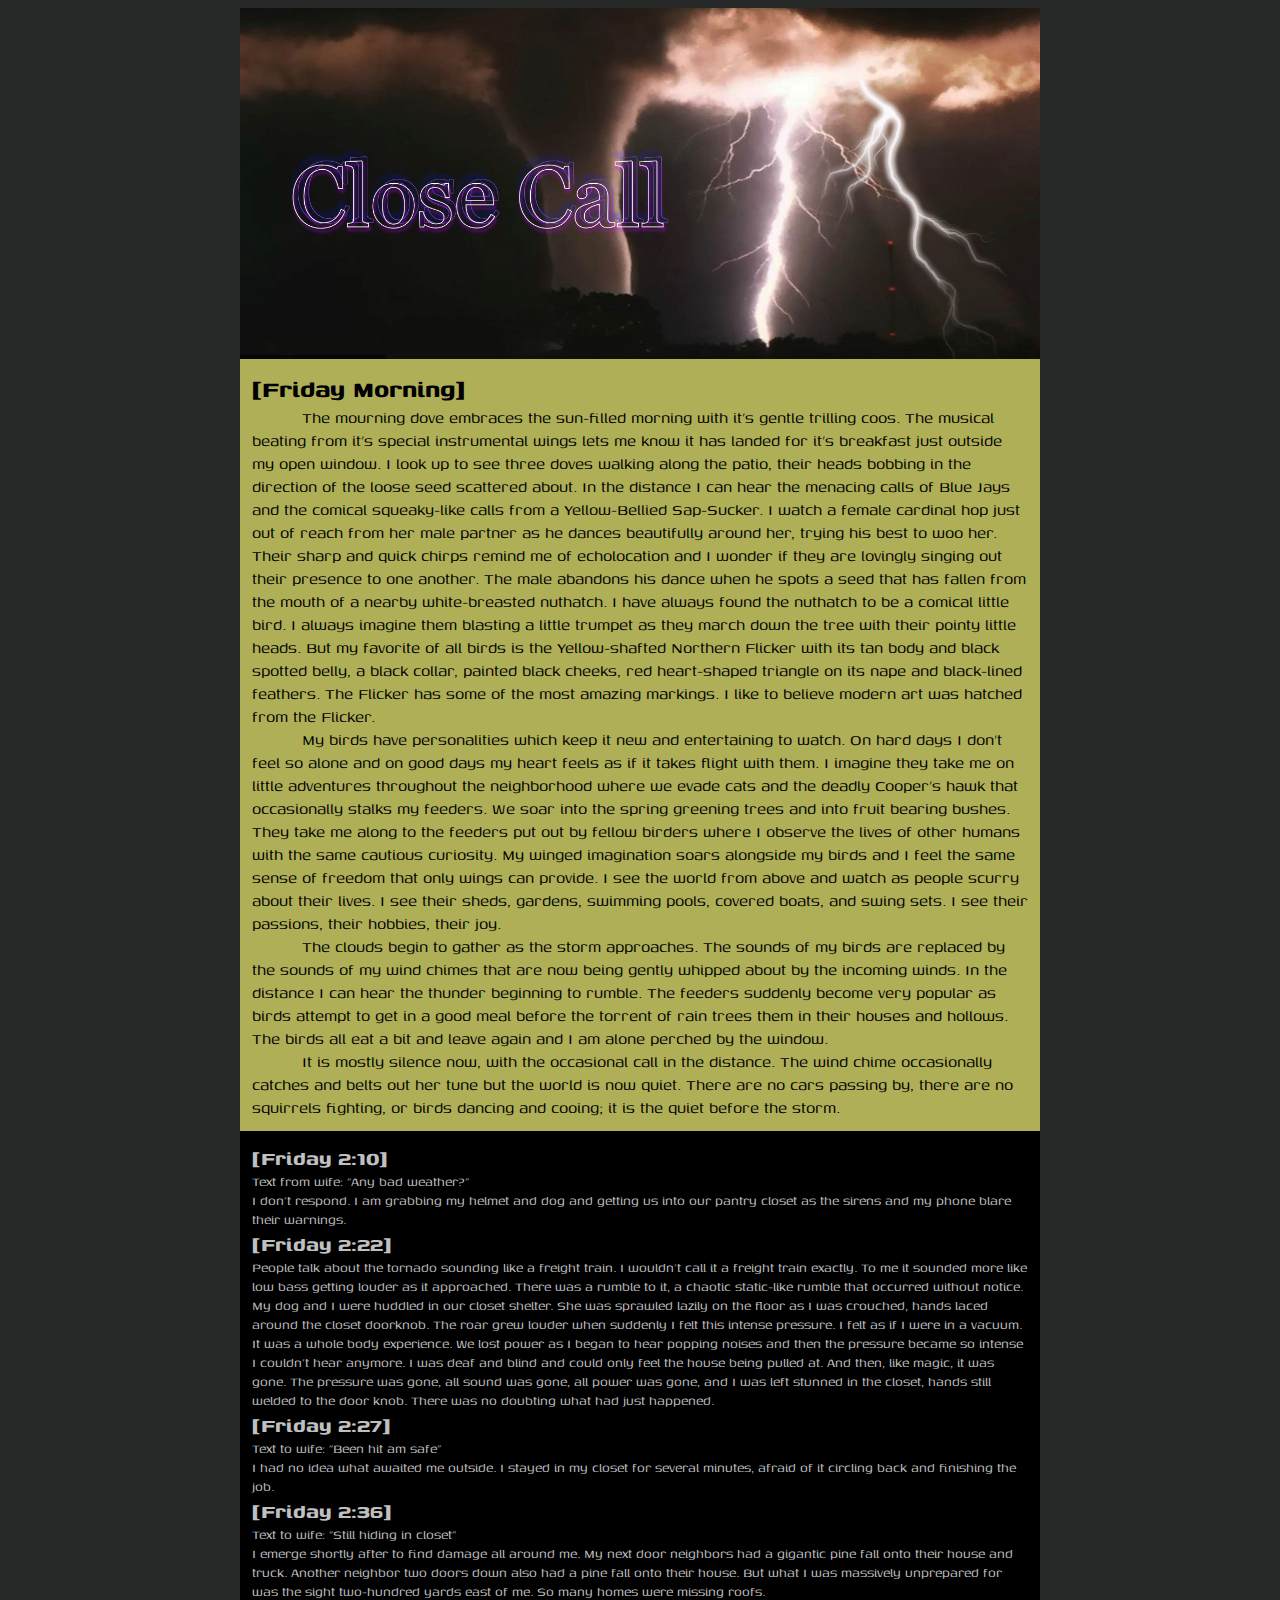
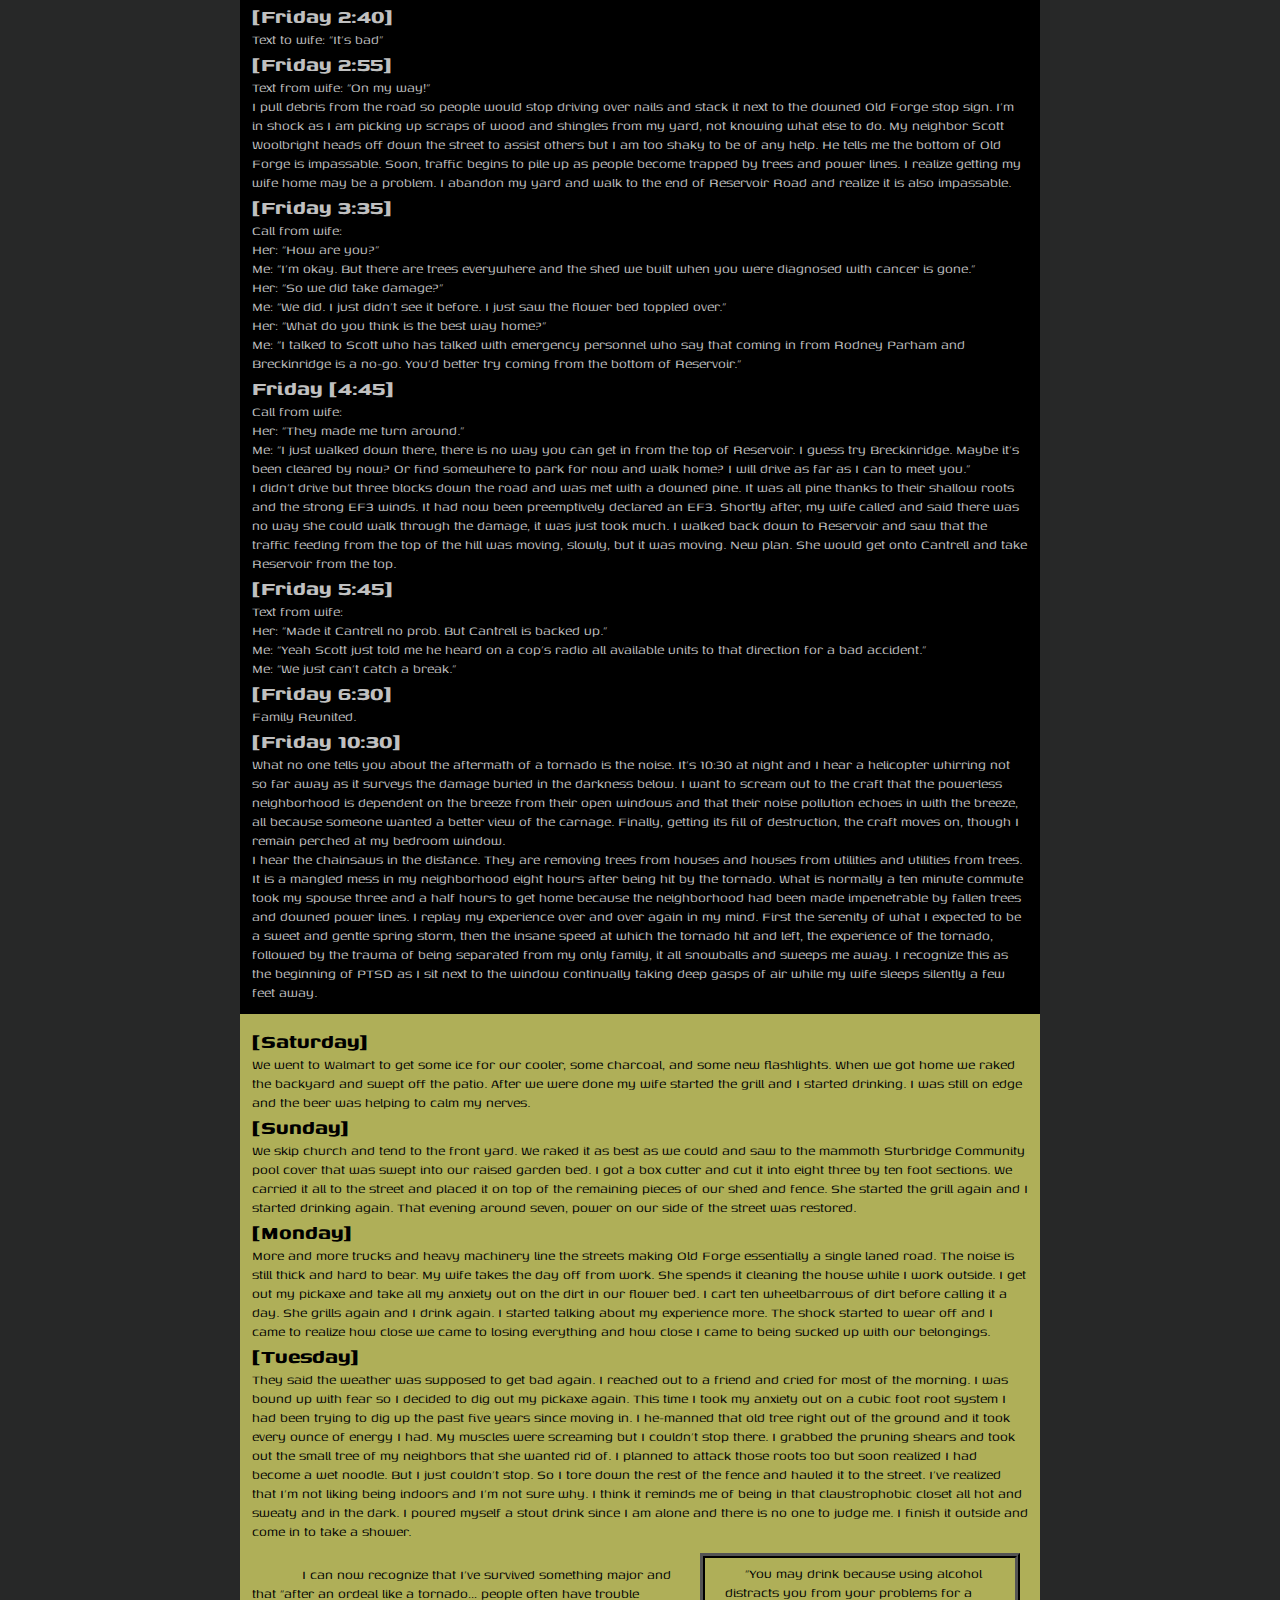
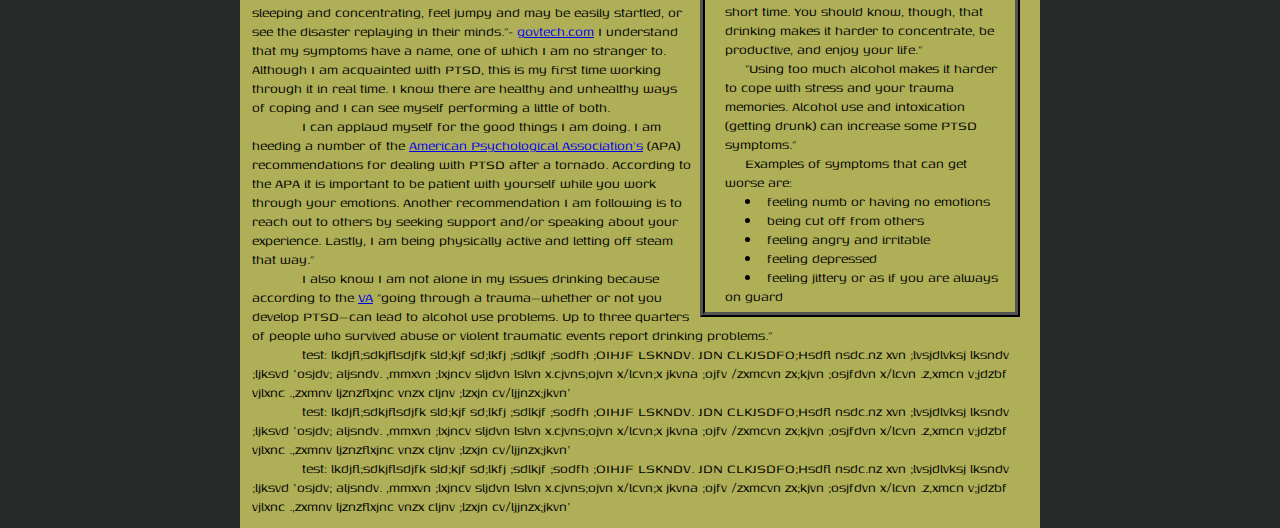
==== index.html @ 9eba85b2 "first draft" ====
<!doctype html>
<html lang="en">

<head>
  <meta charset="utf-8">
  <title>Discovering Emptiness</title>
  <meta name="description" content="">
  <meta name="viewport" content="width=device-width, initial-scale=1">

  <meta property="og:title" content="">
  <meta property="og:type" content="">
  <meta property="og:url" content="">
  <meta property="og:image" content="">

  <link rel="icon" href="/favicon.ico" sizes="any">
  <link rel="icon" href="/icon.svg" type="image/svg+xml">
  <link rel="apple-touch-icon" href="icon.png">

  <link rel="stylesheet" href="css/normalize.css">
  <link rel="stylesheet" href="css/style.css">

  <link rel="manifest" href="site.webmanifest">
  <link rel="preconnect" href="https://fonts.googleapis.com">
  <link rel="preconnect" href="https://fonts.gstatic.com" crossorigin>
  <link href="https://fonts.googleapis.com/css2?family=Genos:wght@200&display=swap" rel="stylesheet">
  <link rel="preconnect" href="https://fonts.googleapis.com">
  <link rel="preconnect" href="https://fonts.gstatic.com" crossorigin>
  <link href="https://fonts.googleapis.com/css2?family=Raleway:wght@300&display=swap" rel="stylesheet">
  <meta name="theme-color" content="#fafafa">
</head>
<body>
    <div class="close-header">
        <img src="img/tornado1.png">
    </div>
    <div id="content">
        <div class="one">
            <h2>[Friday Morning]</h2>
            <p>The mourning dove embraces the sun-filled morning with it’s gentle trilling coos. The musical beating from it’s special instrumental wings lets me know it has landed for it’s breakfast just outside my open window. I look up to see three doves walking along the patio, their heads bobbing in the direction of the loose seed scattered about. In the distance I can hear the menacing calls of Blue Jays and the comical squeaky-like calls from a Yellow-Bellied Sap-Sucker. I watch a female cardinal hop just out of reach from her male partner as he dances beautifully around her, trying his best to woo her. Their sharp and quick chirps remind me of echolocation and I wonder if they are lovingly singing out their presence to one another. The male abandons his dance when he spots a seed that has fallen from the mouth of a nearby white-breasted nuthatch. I have always found the nuthatch to be a comical little bird. I always imagine them blasting a little trumpet as they march down the tree with their pointy little heads. But my favorite of all birds is the Yellow-shafted Northern Flicker with its tan body and black spotted belly, a black collar, painted black cheeks, red heart-shaped triangle on its nape and black-lined feathers. The Flicker has some of the most amazing markings. I like to believe modern art was hatched from the Flicker.</p>
	        <p>My birds have personalities which keep it new and entertaining to watch. On hard days I don’t feel so alone and on good days my heart feels as if it takes flight with them. I imagine they take me on little adventures throughout the neighborhood where we evade cats and the deadly Cooper’s hawk that occasionally stalks my feeders. We soar into the spring greening trees and into fruit bearing bushes. They take me along to the feeders put out by fellow birders where I observe the lives of other humans with the same cautious curiosity. My winged imagination soars alongside my birds and I feel the same sense of freedom that only wings can provide. I see the world from above and watch as people scurry about their lives. I see their sheds, gardens, swimming pools, covered boats, and swing sets. I see their passions, their hobbies, their joy.</p>
            <p>The clouds begin to gather as the storm approaches. The sounds of my birds are replaced by the sounds of my wind chimes that are now being gently whipped about by the incoming winds.  In the distance I can hear the thunder beginning to rumble. The feeders suddenly become very popular as birds attempt to get in a good meal before the torrent of rain trees them in their houses and hollows. The birds all eat a bit and leave again and I am alone perched by the window.</p>
            <p>It is mostly silence now, with the occasional call in the distance. The wind chime occasionally catches and belts out her tune but the world is now quiet. There are no cars passing by, there are no squirrels fighting, or birds dancing and cooing; it is the quiet before the storm.</p>
        </div>
        <div class="two">
            <h2>[Friday 2:10]</h2> 
            <p>Text from wife: “Any bad weather?”</p>
            <p>I don’t respond. I am grabbing my helmet and dog and getting us into our pantry closet as the sirens and my phone blare their warnings.</p> 
            <h2>[Friday 2:22]</h2>
            <p>People talk about the tornado sounding like a freight train. I wouldn’t call it a freight train exactly. To me it sounded more like low bass getting louder as it approached. There was a rumble to it, a chaotic static-like rumble that occurred without notice. My dog and I were huddled in our closet shelter. She was sprawled lazily on the floor as I was crouched, hands laced around the closet doorknob. The roar grew louder when suddenly I felt this intense pressure. I felt as if I were in a vacuum. It was a whole body experience. We lost power as I began to hear popping noises and then the pressure became so intense I couldn’t hear anymore. I was deaf and blind and could only feel the house being pulled at. And then, like magic, it was gone. The pressure was gone, all sound was gone, all power was gone, and I was left stunned in the closet, hands still welded to the door knob. There was no doubting what had just happened.</p>
            <h2>[Friday 2:27]</h2> 
            <p>Text to wife: “Been hit am safe”</p>
            <p>I had no idea what awaited me outside. I stayed in my closet for several minutes, afraid of it circling back and finishing the job. </p>
            <h2>[Friday 2:36]</h2> 
            <p>Text to wife: “Still hiding in closet”</p>
            <p>I emerge shortly after to find damage all around me. My next door neighbors had a gigantic pine fall onto their house and truck. Another neighbor two doors down also had a pine fall onto their house. But what I was massively unprepared for was the sight two-hundred yards east of me. So many homes were missing roofs.</p> 
            <h2>[Friday 2:40]</h2> 
            <p>Text to wife: “It’s bad”</p>
            <h2>[Friday 2:55]</h2> 
            <p>Text from wife: “On my way!”</p>
            <p>I pull debris from the road so people would stop driving over nails and stack it next to the downed Old Forge stop sign. I’m in shock as I am picking up scraps of wood and shingles from my yard, not knowing what else to do. My neighbor Scott Woolbright heads off down the street to assist others but I am too shaky to be of any help. He tells me the bottom of Old Forge is impassable. Soon, traffic begins to pile up as people become trapped by trees and power lines. I realize getting my wife home may be a problem. I abandon my yard and walk to the end of Reservoir Road and realize it is also impassable.</p>
            <h2>[Friday 3:35]</h2> 
            <p>Call from wife:</p>
            <p>Her: “How are you?”</p>
            <p>Me: “I’m okay. But there are trees everywhere and the shed we built when you were diagnosed with cancer is gone.”</p>
            <p>Her: “So we did take damage?”</p>
            <p>Me: “We did. I just didn’t see it before. I just saw the flower bed toppled over.”</p>
            <p>Her: “What do you think is the best way home?”</p>
            <p>Me: “I talked to Scott who has talked with emergency personnel who say that coming in from Rodney Parham and Breckinridge is a no-go. You’d better try coming from the bottom of Reservoir.”</p>
            <h2>Friday [4:45]</h2> 
            <p>Call from wife:</p>
            <p>Her: “They made me turn around.”</p>
            <p>Me: “I just walked down there, there is no way you can get in from the top of Reservoir. I guess try Breckinridge. Maybe it’s been cleared by now? Or find somewhere to park for now and walk home? I will drive as far as I can to meet you.”</p>
            <p>I didn’t drive but three blocks down the road and was met with a downed pine. It was all pine thanks to their shallow roots and the strong EF3 winds. It had now been preemptively declared an EF3. Shortly after, my wife called and said there was no way she could walk through the damage, it was just took much. I walked back down to Reservoir and saw that the traffic feeding from the top of the hill was moving, slowly, but it was moving. New plan. She would get onto Cantrell and take Reservoir from the top. </p>
            <h2>[Friday 5:45]</h2> 
            <p>Text from wife:</p>
            <p>Her: “Made it Cantrell no prob. But Cantrell is backed up.”</p>
            <p>Me: “Yeah Scott just told me he heard on a cop’s radio all available units to that direction for a bad accident.”</p>
            <p>Me: “We just can’t catch a break.”</p>
            <h2>[Friday 6:30]</h2> 
            <p>Family Reunited.</p>   
            <h2>[Friday 10:30]</h2>
            <p>What no one tells you about the aftermath of a tornado is the noise. It’s 10:30 at night and I hear a helicopter whirring not so far away as it surveys the damage buried in the darkness below. I want to scream out to the craft that the powerless neighborhood is dependent on the breeze from their open windows and that their noise pollution echoes in with the breeze, all because someone wanted a better view of the carnage. Finally, getting its fill of destruction, the craft moves on, though I remain perched at my bedroom window. </p>
            <p>I hear the chainsaws in the distance. They are removing trees from houses and houses from utilities and utilities from trees. It is a mangled mess in my neighborhood eight hours after being hit by the tornado. What is normally a ten minute commute took my spouse three and a half hours to get home because the neighborhood had been made impenetrable by fallen trees and downed power lines. I replay my experience over and over again in my mind. First the serenity of what I expected to be a sweet and gentle spring storm, then the insane speed at which the tornado hit and left, the experience of the tornado, followed by the trauma of being separated from my only family, it all snowballs and sweeps me away. I recognize this as the beginning of PTSD as I sit next to the window continually taking deep gasps of air while my wife sleeps silently a few feet away.</p>
        </div>
        <div class="three">
            <h2>[Saturday]</h2>
            <p>We went to Walmart to get some ice for our cooler, some charcoal, and some new flashlights. When we got home we raked the backyard and swept off the patio. After we were done my wife started the grill and I started drinking. I was still on edge and the beer was helping to calm my nerves.</p>
            <h2>[Sunday]</h2>
            <p>We skip church and tend to the front yard. We raked it as best as we could and saw to the mammoth Sturbridge Community pool cover that was swept into our raised garden bed. I got a box cutter and cut it into eight three by ten foot sections. We carried it all to the street and placed it on top of the remaining pieces of our shed and fence. She started the grill again and I started drinking again. That evening around seven, power on our side of the street was restored.</p>
            <h2>[Monday]</h2>
            <p>More and more trucks and heavy machinery line the streets making Old Forge essentially a single laned road. The noise is still thick and hard to bear. My wife takes the day off from work. She spends it cleaning the house while I work outside. I get out my pickaxe and take all my anxiety out on the dirt in our flower bed. I cart ten wheelbarrows of dirt before calling it a day. She grills again and I drink again. I started talking about my experience more. The shock started to wear off and I came to realize how close we came to losing everything and how close I came to being sucked up with our belongings.</p>
            <h2>[Tuesday]</h2>
            <p>They said the weather was supposed to get bad again. I reached out to a friend and cried for most of the morning. I was bound up with fear so I decided to dig out my pickaxe again. This time I took my anxiety out on a cubic foot root system I had been trying to dig up the past five years since moving in. I he-manned that old tree right out of the ground and it took every ounce of energy I had. My muscles were screaming but I couldn’t stop there. I grabbed the pruning shears and took out the small tree of my neighbors that she wanted rid of. I planned to attack those roots too but soon realized I had become a wet noodle. But I just couldn’t stop. So I tore down the rest of the fence and hauled it to the street. I’ve realized that I’m not liking being indoors and I’m not sure why. I think it reminds me of being in that claustrophobic closet all hot and sweaty and in the dark. I poured myself a stout drink since I am alone and there is no one to judge me. I finish it outside and come in to take a shower. </p>
        </div>
<!--/*=====Click for PTSD journey=====*/-->
        <div class="ptsd">
            <section id="va-drinking">                  
                <p>“You may drink because using alcohol distracts you from your problems for a short time. You should know, though, that drinking makes it harder to concentrate, be productive, and enjoy your life.”</p>
                <p>”Using too much alcohol makes it harder to cope with stress and your trauma memories. Alcohol use and intoxication (getting drunk) can increase some PTSD symptoms.”</p> 
                <p>Examples of symptoms that can get worse are:</p>
                    <ul>
                        <li>feeling numb or having no emotions</li>
                        <li>being cut off from others</li>
                        <li>feeling angry and irritable</li>
                        <li>feeling depressed</li>
                        <li>feeling jittery or as if you are always on guard</li> 
                    </ul>
            </section>
            <section id="before">
                <p>I can now recognize that I’ve survived something major and that “after an ordeal like a tornado… people often have trouble sleeping and concentrating, feel jumpy and may be easily startled, or see the disaster replaying in their minds.”- <a href=“https://www.govtech.com/em/disaster/tornadoes-aftermath-puts-some-at-risk-for-ptsd.html”>govtech.com</a> I understand that my symptoms have a name, one of which I am no stranger to. Although I am acquainted with PTSD, this is my first time working through it in real time. I know there are healthy and unhealthy ways of coping and I can see myself performing a little of both.</p>
                <p>I can applaud myself for the good things I am doing. I am heeding a number of the <a href=“https://www.apa.org/topics/disasters-response/tornadoes”>American Psychological Association’s</a> (APA) recommendations for dealing with PTSD after a tornado. According to the APA it is important to be patient with yourself while you work through your emotions. Another recommendation I am following is to reach out to others by seeking support and/or speaking about your experience. Lastly, I am being physically active and letting off steam that way.”</p>
                <p>I also know I am not alone in my issues drinking because according to the <a href=“https://www.ptsd.va.gov/understand/related/problem_alcohol_use.asp”>VA</a> “going through a trauma—whether or not you develop PTSD—can lead to alcohol use problems. Up to three quarters of people who survived abuse or violent traumatic events report drinking problems.” </p>
                <p>test: lkdjfl;sdkjflsdjfk sld;kjf sd;lkfj ;sdlkjf ;sodfh ;OIHJF LSKNDV. JDN CLKJSDFO;Hsdfl nsdc.nz xvn ;lvsjdlvksj lksndv ;ljksvd 'osjdv; aljsndv. ,mmxvn  ;lxjncv sljdvn lslvn x.cjvns;ojvn x/lcvn;x jkvna ;ojfv /zxmcvn zx;kjvn ;osjfdvn x/lcvn .z,xmcn v;jdzbf vjlxnc .,zxmnv ljznzflxjnc vnzx cljnv ;lzxjn cv/ljjnzx;jkvn'</p>
                <p>test: lkdjfl;sdkjflsdjfk sld;kjf sd;lkfj ;sdlkjf ;sodfh ;OIHJF LSKNDV. JDN CLKJSDFO;Hsdfl nsdc.nz xvn ;lvsjdlvksj lksndv ;ljksvd 'osjdv; aljsndv. ,mmxvn  ;lxjncv sljdvn lslvn x.cjvns;ojvn x/lcvn;x jkvna ;ojfv /zxmcvn zx;kjvn ;osjfdvn x/lcvn .z,xmcn v;jdzbf vjlxnc .,zxmnv ljznzflxjnc vnzx cljnv ;lzxjn cv/ljjnzx;jkvn'</p>
                <p>test: lkdjfl;sdkjflsdjfk sld;kjf sd;lkfj ;sdlkjf ;sodfh ;OIHJF LSKNDV. JDN CLKJSDFO;Hsdfl nsdc.nz xvn ;lvsjdlvksj lksndv ;ljksvd 'osjdv; aljsndv. ,mmxvn  ;lxjncv sljdvn lslvn x.cjvns;ojvn x/lcvn;x jkvna ;ojfv /zxmcvn zx;kjvn ;osjfdvn x/lcvn .z,xmcn v;jdzbf vjlxnc .,zxmnv ljznzflxjnc vnzx cljnv ;lzxjn cv/ljjnzx;jkvn'</p>
            </section>
        </div>
    </div>
</body>
---- css/style.css ----
* { 
	margin:0; padding:0; 
	box-sizing: border-box;
}

body {
margin: 8px auto 0;
max-width: 800px;
font-family: 'Genos', sans-serif;
background-color:#272828;
}
img{
    max-width:100%;
    display: block;
    margin-left: auto;
    margin-right: auto;
  }
#content{
    max-width:800px;
    display: flex;
    flex-direction: column;
  }
  .one{
    background-color: #fbf972a5;
    font-size:1.2em;
    padding:12px;
  }
  .one p{
    text-indent: 50px;
  }
  .two{
    background-color:black;
    color: #c0c0c0; 
    padding:12px;
  }
  
  .three{
    background-color: #fbf972a5;
    padding:12px;
  }
  #va-drinking{
    border: 5px ridge black;
    padding: 6px 12px 6px 20px;
    margin-left: 0.5rem;
    margin-right:20px;
    float: right;
    width: 40%;
    text-indent:20px;
  }
  #va-drinking ul li{
    list-style:inside;
    text-indent:20px;
  }
  .ptsd{
    display:inline; 
    background-color: #fbf972a5;
  }
  .close-header{
    text-align:center;
    background-image: url("../img/tornado1.jpg");
    background-size: contain;
    background-repeat: no-repeat;
    width: 100%;
    height: auto;
  }
  #before{
    padding:12px;
  }
  #before p{
    text-indent: 50px;
  }
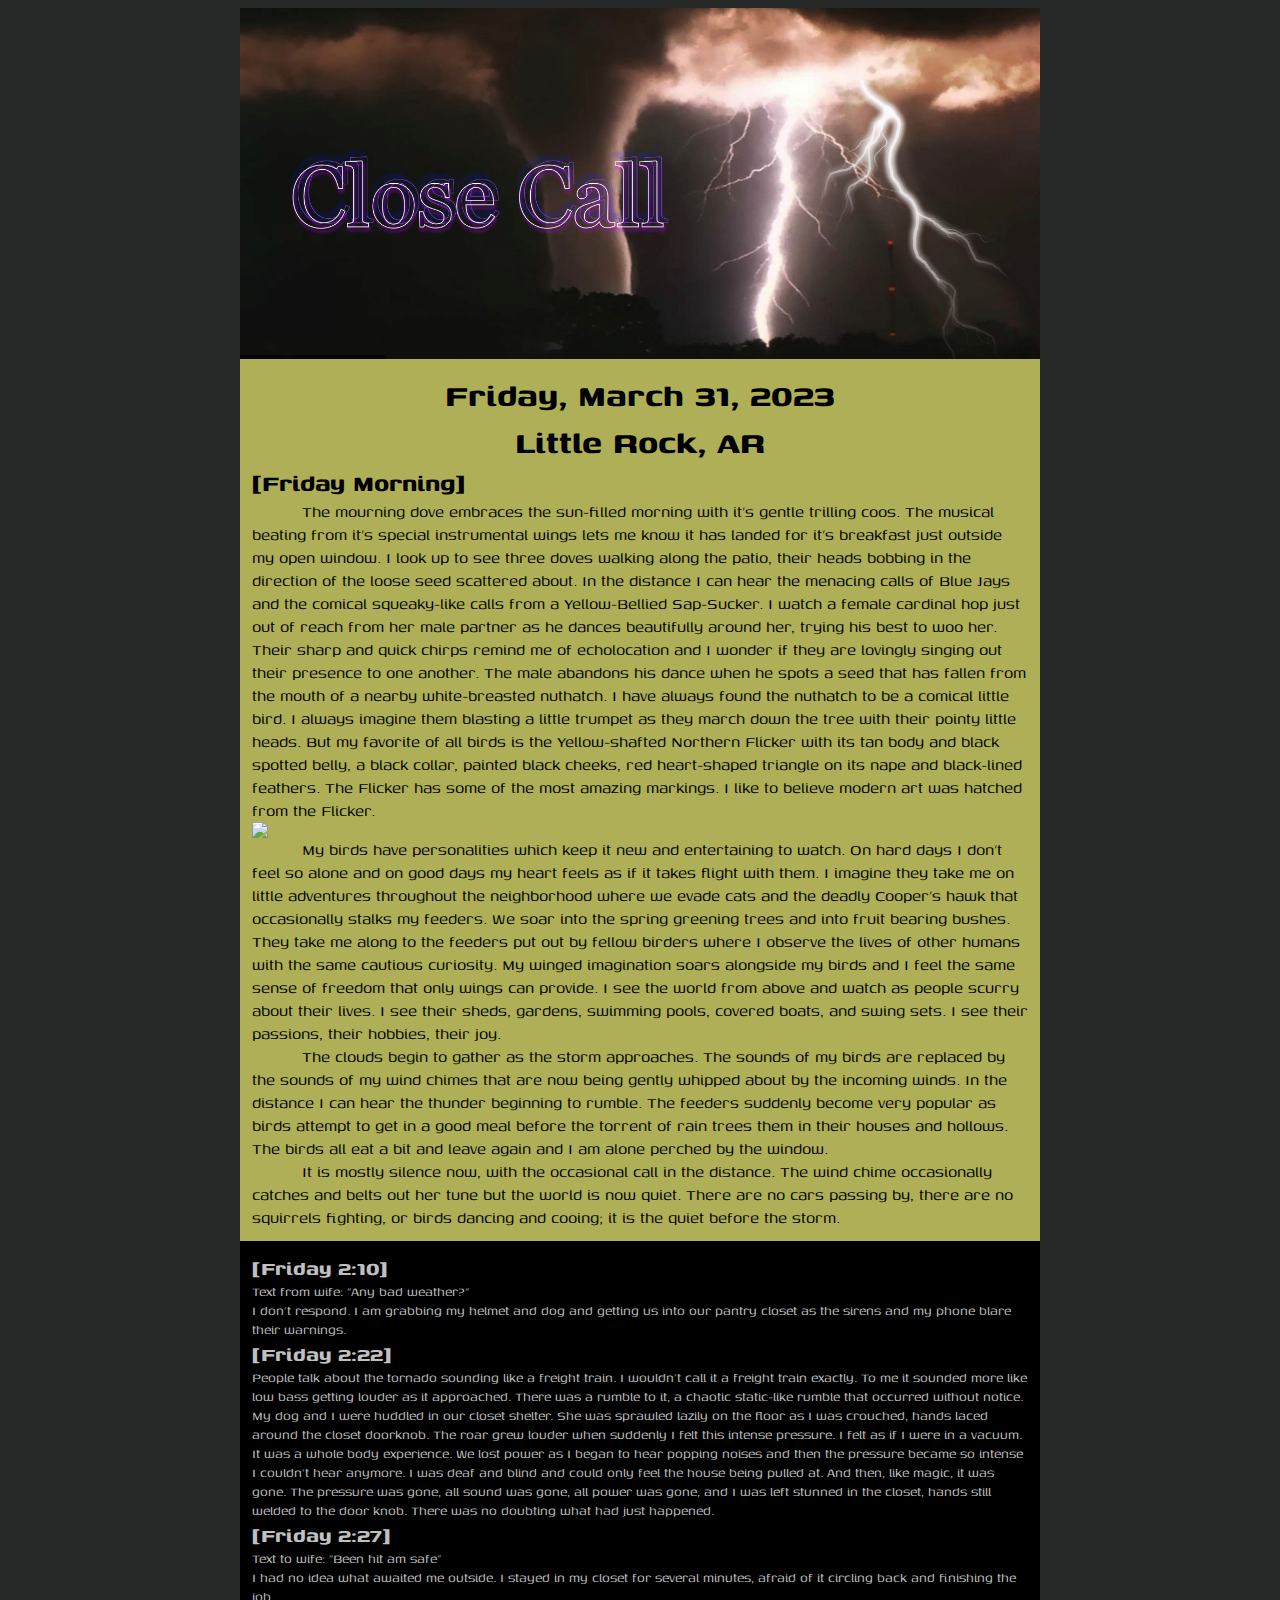
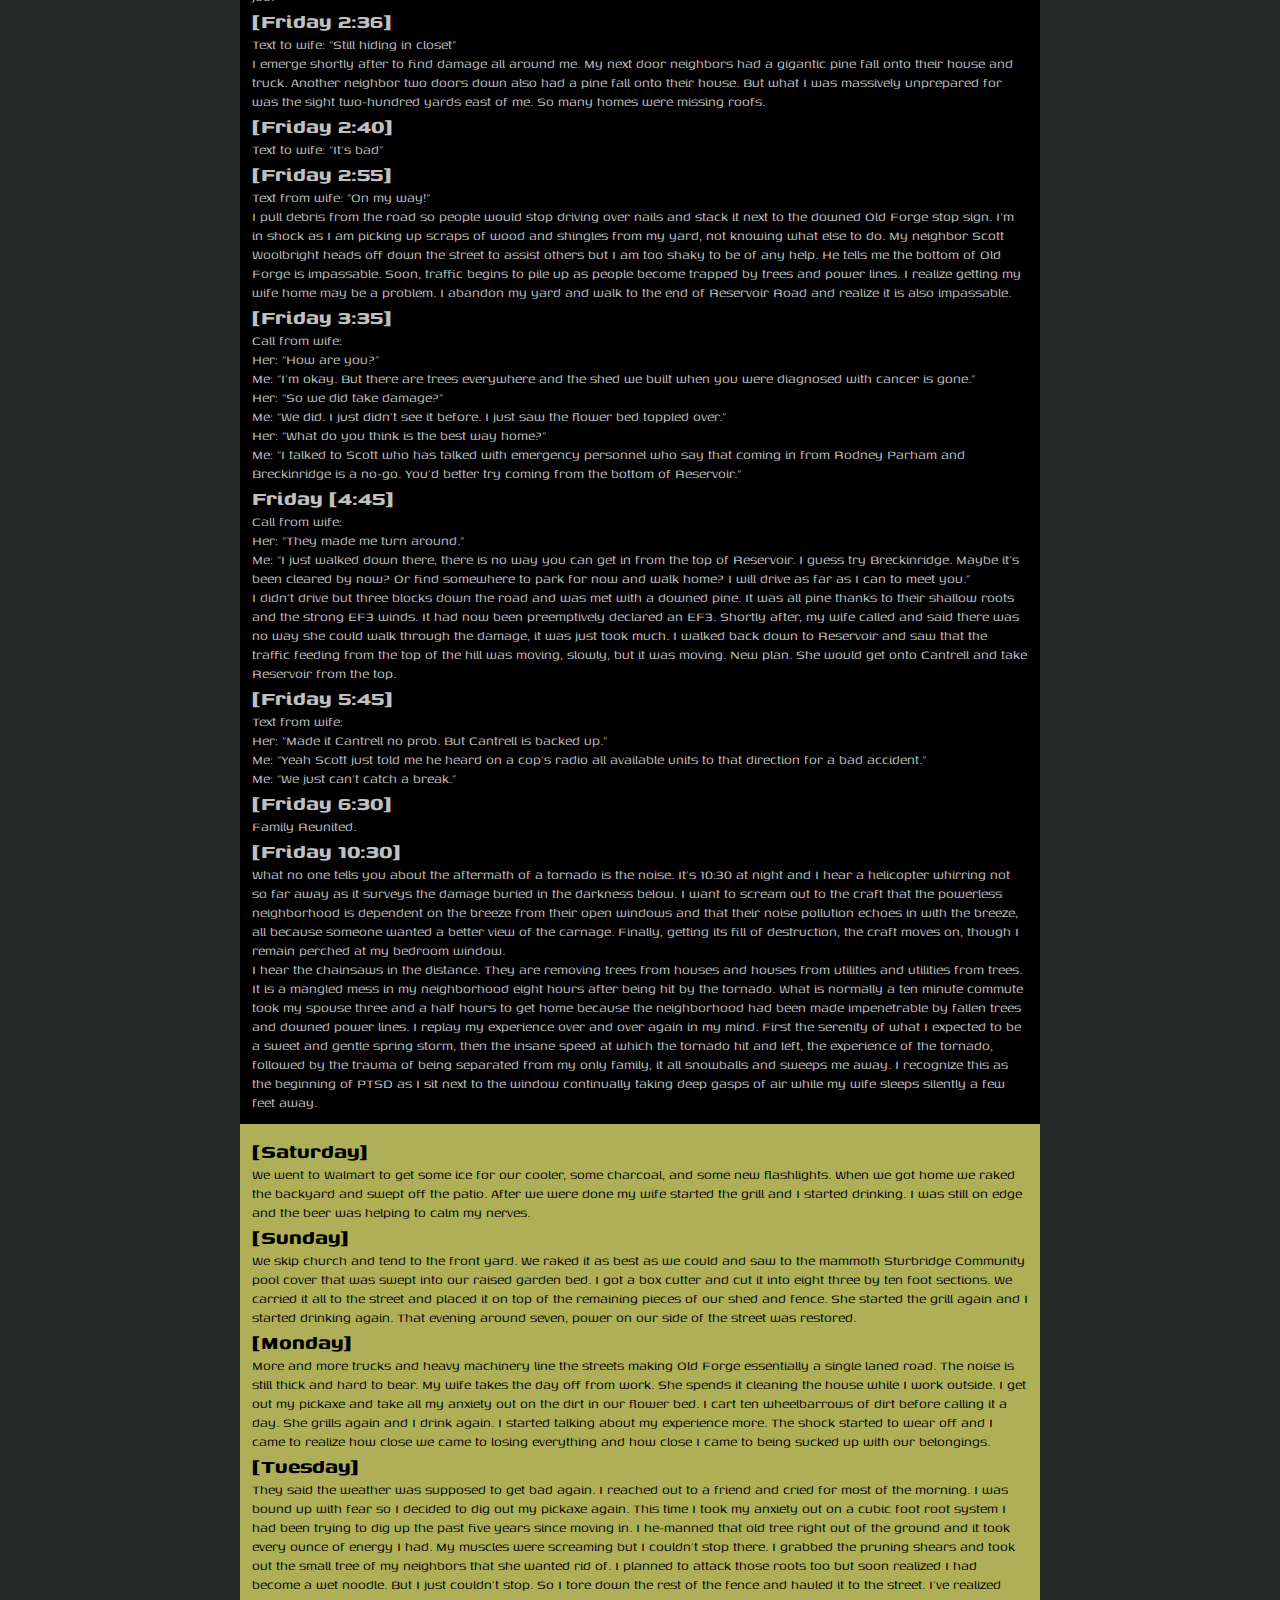
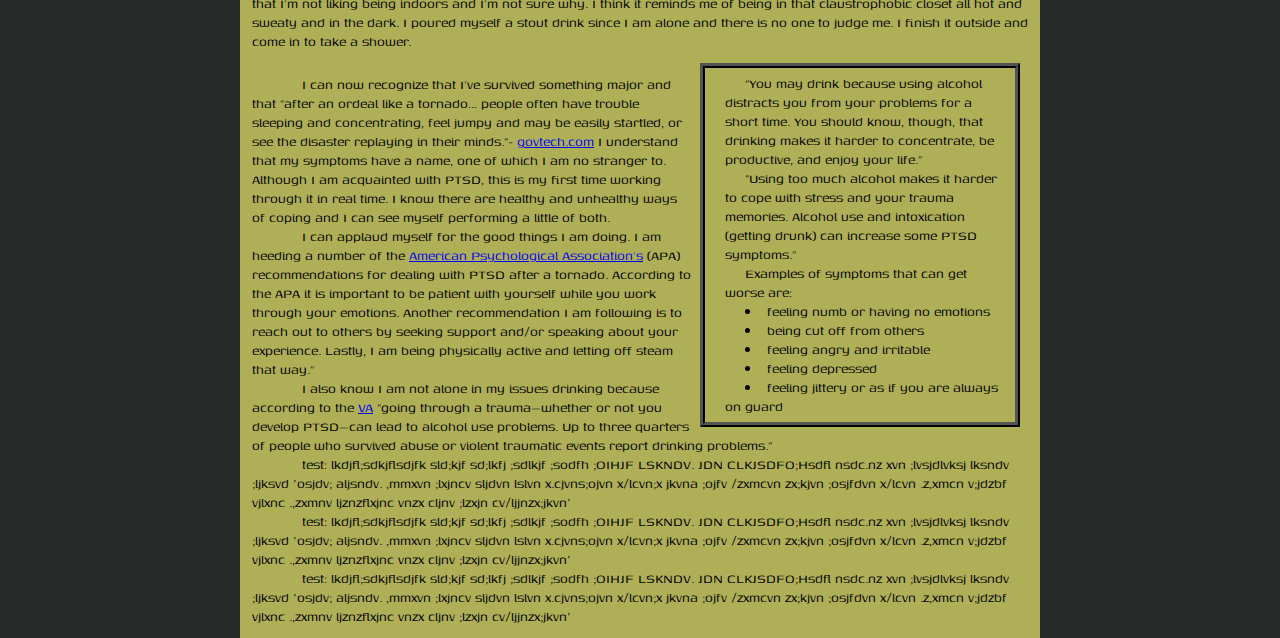
==== commit b0d50feb: "bird add" ====
--- a/index.html
+++ b/index.html
@@ -3,7 +3,7 @@
 
 <head>
   <meta charset="utf-8">
-  <title>Discovering Emptiness</title>
+  <title>Close Call</title>
   <meta name="description" content="">
   <meta name="viewport" content="width=device-width, initial-scale=1">
 
@@ -34,9 +34,14 @@
     </div>
     <div id="content">
         <div class="one">
+            <h1>Friday, March 31, 2023</h1>
+            <h1>Little Rock, AR</h1>
             <h2>[Friday Morning]</h2>
             <p>The mourning dove embraces the sun-filled morning with it’s gentle trilling coos. The musical beating from it’s special instrumental wings lets me know it has landed for it’s breakfast just outside my open window. I look up to see three doves walking along the patio, their heads bobbing in the direction of the loose seed scattered about. In the distance I can hear the menacing calls of Blue Jays and the comical squeaky-like calls from a Yellow-Bellied Sap-Sucker. I watch a female cardinal hop just out of reach from her male partner as he dances beautifully around her, trying his best to woo her. Their sharp and quick chirps remind me of echolocation and I wonder if they are lovingly singing out their presence to one another. The male abandons his dance when he spots a seed that has fallen from the mouth of a nearby white-breasted nuthatch. I have always found the nuthatch to be a comical little bird. I always imagine them blasting a little trumpet as they march down the tree with their pointy little heads. But my favorite of all birds is the Yellow-shafted Northern Flicker with its tan body and black spotted belly, a black collar, painted black cheeks, red heart-shaped triangle on its nape and black-lined feathers. The Flicker has some of the most amazing markings. I like to believe modern art was hatched from the Flicker.</p>
-	        <p>My birds have personalities which keep it new and entertaining to watch. On hard days I don’t feel so alone and on good days my heart feels as if it takes flight with them. I imagine they take me on little adventures throughout the neighborhood where we evade cats and the deadly Cooper’s hawk that occasionally stalks my feeders. We soar into the spring greening trees and into fruit bearing bushes. They take me along to the feeders put out by fellow birders where I observe the lives of other humans with the same cautious curiosity. My winged imagination soars alongside my birds and I feel the same sense of freedom that only wings can provide. I see the world from above and watch as people scurry about their lives. I see their sheds, gardens, swimming pools, covered boats, and swing sets. I see their passions, their hobbies, their joy.</p>
+            <section id="flick">
+                <img src=("bird.png")>
+            </section>
+            <p>My birds have personalities which keep it new and entertaining to watch. On hard days I don’t feel so alone and on good days my heart feels as if it takes flight with them. I imagine they take me on little adventures throughout the neighborhood where we evade cats and the deadly Cooper’s hawk that occasionally stalks my feeders. We soar into the spring greening trees and into fruit bearing bushes. They take me along to the feeders put out by fellow birders where I observe the lives of other humans with the same cautious curiosity. My winged imagination soars alongside my birds and I feel the same sense of freedom that only wings can provide. I see the world from above and watch as people scurry about their lives. I see their sheds, gardens, swimming pools, covered boats, and swing sets. I see their passions, their hobbies, their joy.</p>
             <p>The clouds begin to gather as the storm approaches. The sounds of my birds are replaced by the sounds of my wind chimes that are now being gently whipped about by the incoming winds.  In the distance I can hear the thunder beginning to rumble. The feeders suddenly become very popular as birds attempt to get in a good meal before the torrent of rain trees them in their houses and hollows. The birds all eat a bit and leave again and I am alone perched by the window.</p>
             <p>It is mostly silence now, with the occasional call in the distance. The wind chime occasionally catches and belts out her tune but the world is now quiet. There are no cars passing by, there are no squirrels fighting, or birds dancing and cooing; it is the quiet before the storm.</p>
         </div>
--- a/css/style.css
+++ b/css/style.css
@@ -27,6 +27,9 @@
   }
   .one p{
     text-indent: 50px;
+  }
+  .one h1{
+    text-align: center;
   }
   .two{
     background-color:black;
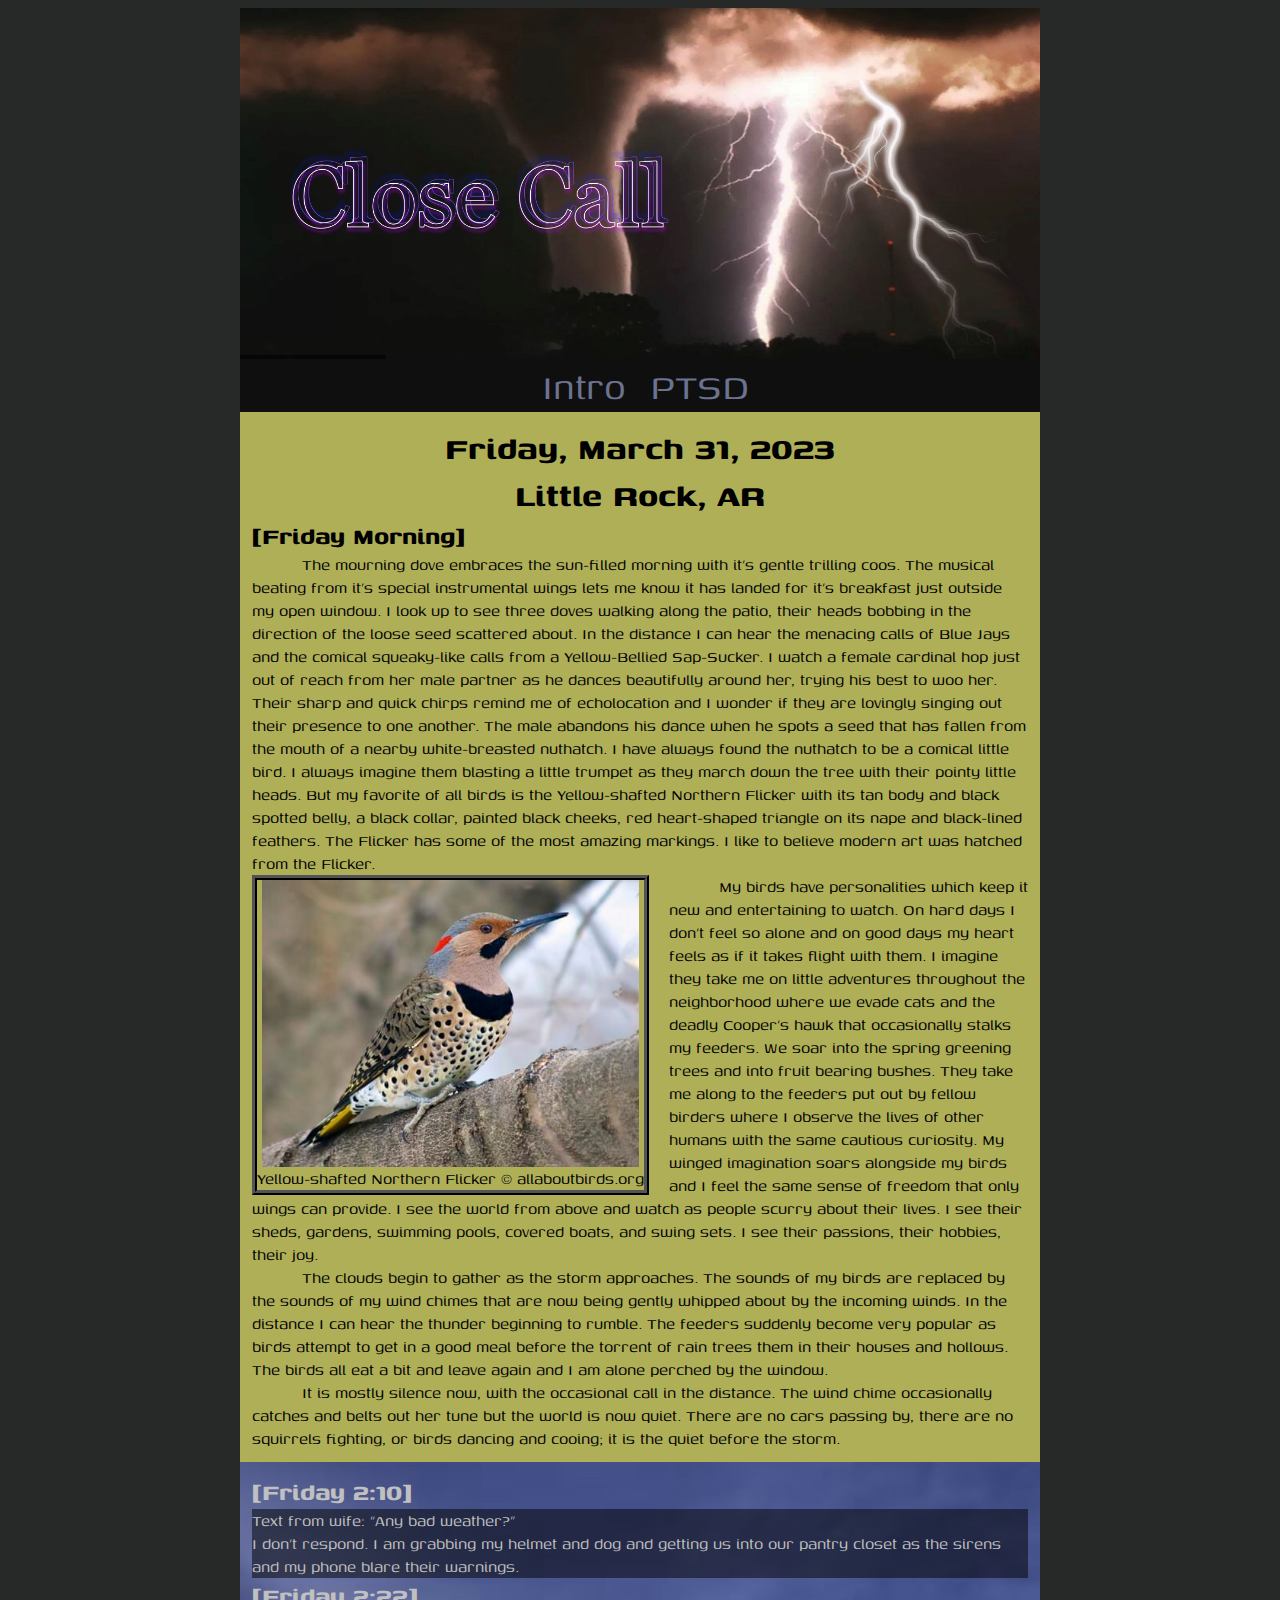
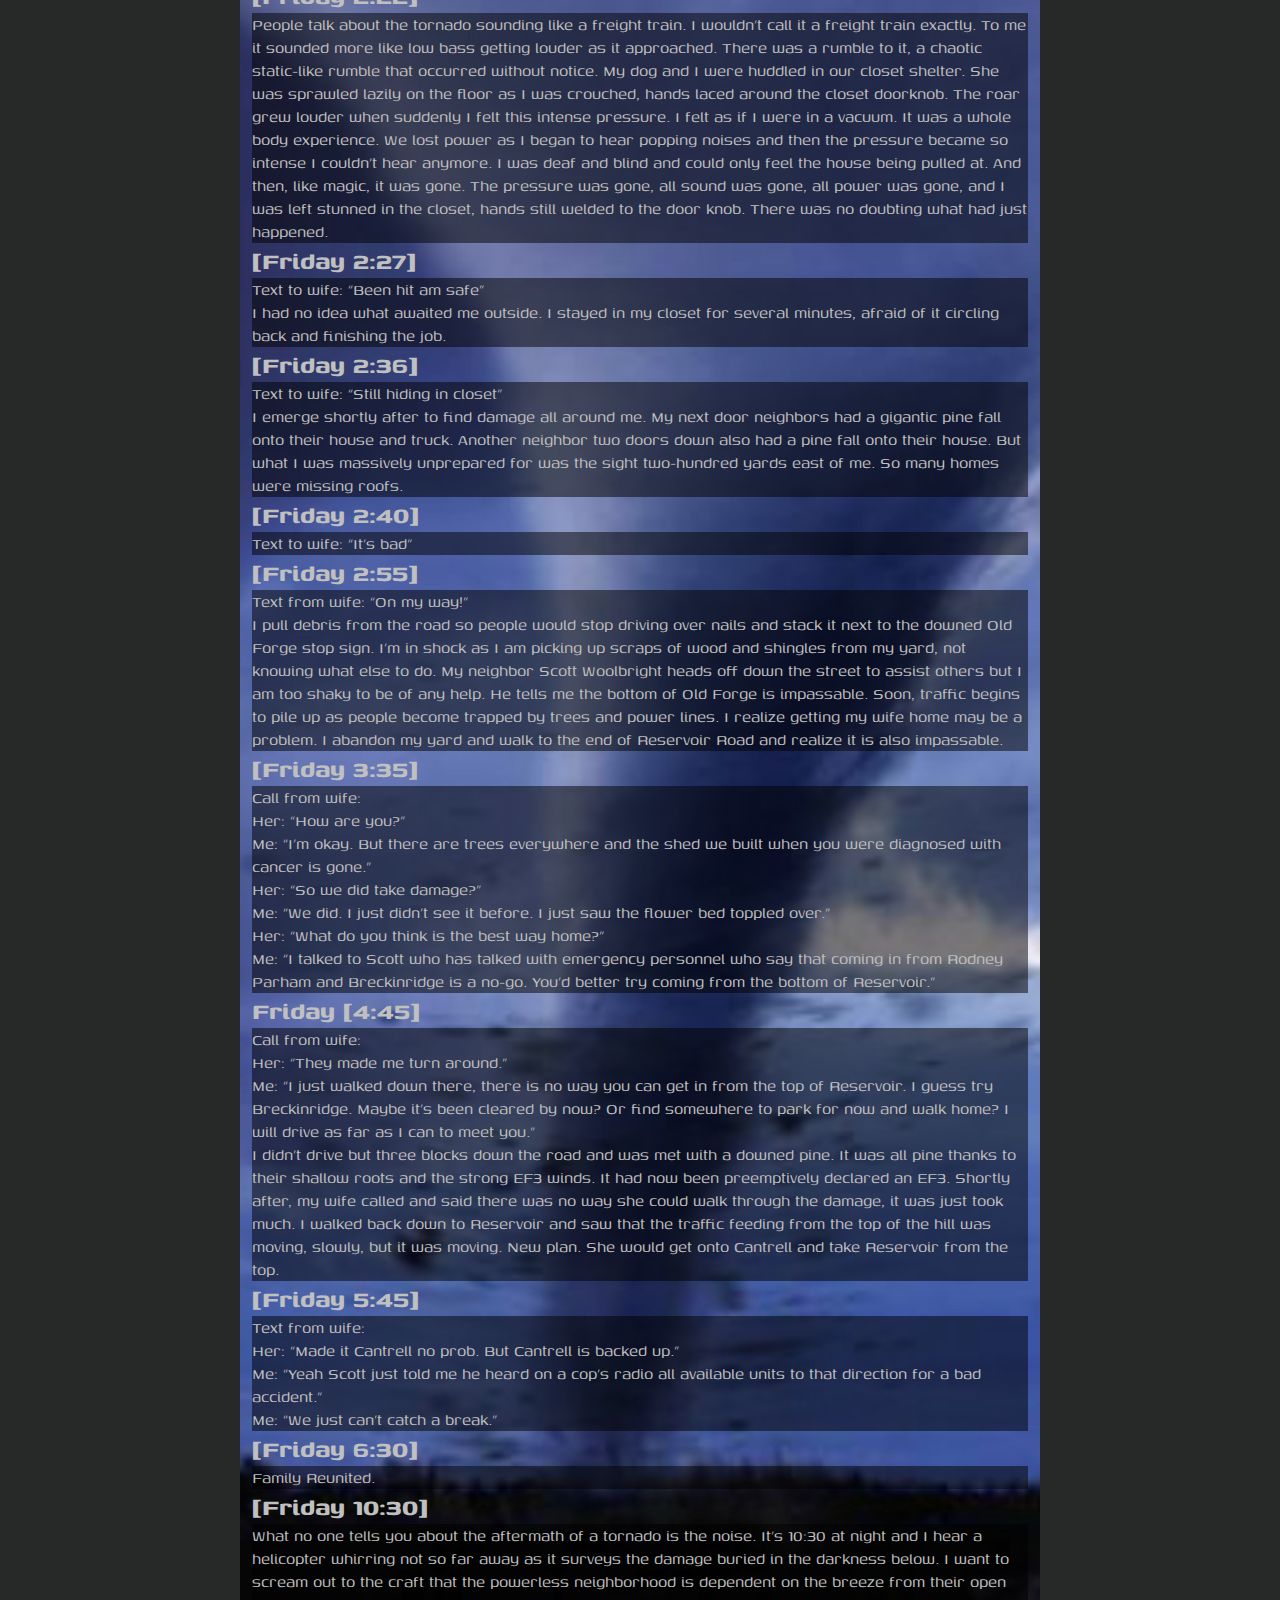
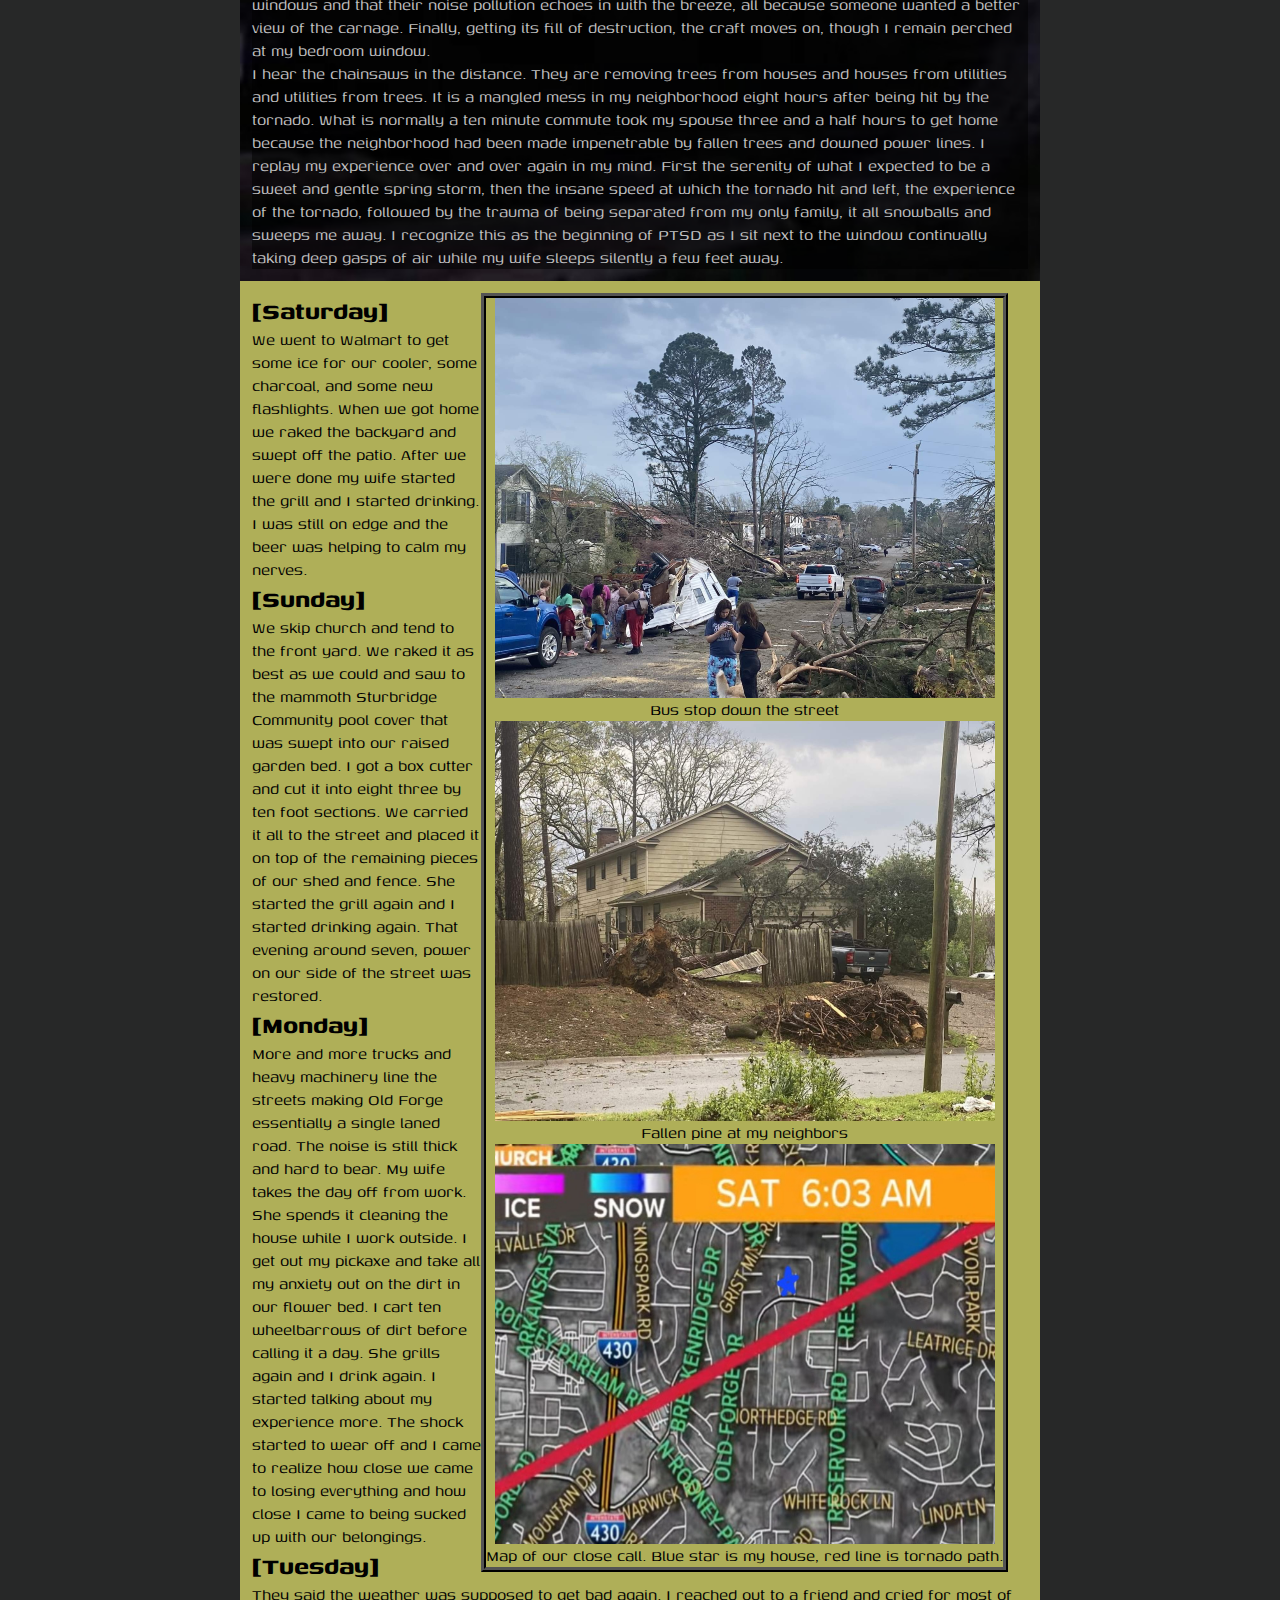
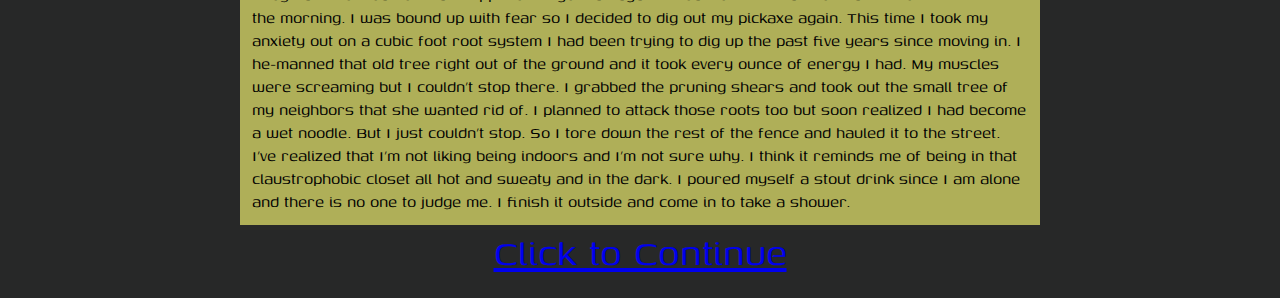
==== commit 746afe4a: "more details" ====
--- a/index.html
+++ b/index.html
@@ -32,6 +32,12 @@
     <div class="close-header">
         <img src="img/tornado1.png">
     </div>
+    <nav>
+        <ul>
+            <li><a href="index.html">Intro</a></li>
+            <li><a href="ptsd.html">PTSD</a></li>
+        </ul>
+    </nav>
     <div id="content">
         <div class="one">
             <h1>Friday, March 31, 2023</h1>
@@ -39,7 +45,10 @@
             <h2>[Friday Morning]</h2>
             <p>The mourning dove embraces the sun-filled morning with it’s gentle trilling coos. The musical beating from it’s special instrumental wings lets me know it has landed for it’s breakfast just outside my open window. I look up to see three doves walking along the patio, their heads bobbing in the direction of the loose seed scattered about. In the distance I can hear the menacing calls of Blue Jays and the comical squeaky-like calls from a Yellow-Bellied Sap-Sucker. I watch a female cardinal hop just out of reach from her male partner as he dances beautifully around her, trying his best to woo her. Their sharp and quick chirps remind me of echolocation and I wonder if they are lovingly singing out their presence to one another. The male abandons his dance when he spots a seed that has fallen from the mouth of a nearby white-breasted nuthatch. I have always found the nuthatch to be a comical little bird. I always imagine them blasting a little trumpet as they march down the tree with their pointy little heads. But my favorite of all birds is the Yellow-shafted Northern Flicker with its tan body and black spotted belly, a black collar, painted black cheeks, red heart-shaped triangle on its nape and black-lined feathers. The Flicker has some of the most amazing markings. I like to believe modern art was hatched from the Flicker.</p>
             <section id="flick">
-                <img src=("bird.png")>
+                <figure>
+                    <img src="img/bird.png" width="377px" height="287px">
+                    <figcaption>Yellow-shafted Northern Flicker &copy allaboutbirds.org</figcaption>
+                </figure>
             </section>
             <p>My birds have personalities which keep it new and entertaining to watch. On hard days I don’t feel so alone and on good days my heart feels as if it takes flight with them. I imagine they take me on little adventures throughout the neighborhood where we evade cats and the deadly Cooper’s hawk that occasionally stalks my feeders. We soar into the spring greening trees and into fruit bearing bushes. They take me along to the feeders put out by fellow birders where I observe the lives of other humans with the same cautious curiosity. My winged imagination soars alongside my birds and I feel the same sense of freedom that only wings can provide. I see the world from above and watch as people scurry about their lives. I see their sheds, gardens, swimming pools, covered boats, and swing sets. I see their passions, their hobbies, their joy.</p>
             <p>The clouds begin to gather as the storm approaches. The sounds of my birds are replaced by the sounds of my wind chimes that are now being gently whipped about by the incoming winds.  In the distance I can hear the thunder beginning to rumble. The feeders suddenly become very popular as birds attempt to get in a good meal before the torrent of rain trees them in their houses and hollows. The birds all eat a bit and leave again and I am alone perched by the window.</p>
@@ -87,6 +96,20 @@
             <p>I hear the chainsaws in the distance. They are removing trees from houses and houses from utilities and utilities from trees. It is a mangled mess in my neighborhood eight hours after being hit by the tornado. What is normally a ten minute commute took my spouse three and a half hours to get home because the neighborhood had been made impenetrable by fallen trees and downed power lines. I replay my experience over and over again in my mind. First the serenity of what I expected to be a sweet and gentle spring storm, then the insane speed at which the tornado hit and left, the experience of the tornado, followed by the trauma of being separated from my only family, it all snowballs and sweeps me away. I recognize this as the beginning of PTSD as I sit next to the window continually taking deep gasps of air while my wife sleeps silently a few feet away.</p>
         </div>
         <div class="three">
+            <section id="damage">
+                <figure>
+                    <img src="img/background.png">
+                    <figcaption>Bus stop down the street</figcaption>
+                </figure>
+                <figure>
+                    <img src="img/neighbor.png">
+                    <figcaption>Fallen pine at my neighbors</figcaption>
+                </figure>
+                <figure>
+                    <img src="img/map.png" width="500px" height="400px">
+                    <figcaption>Map of our close call. Blue star is my house, red line is tornado path.</figcaption>
+                </figure>
+            </section>
             <h2>[Saturday]</h2>
             <p>We went to Walmart to get some ice for our cooler, some charcoal, and some new flashlights. When we got home we raked the backyard and swept off the patio. After we were done my wife started the grill and I started drinking. I was still on edge and the beer was helping to calm my nerves.</p>
             <h2>[Sunday]</h2>
@@ -96,28 +119,8 @@
             <h2>[Tuesday]</h2>
             <p>They said the weather was supposed to get bad again. I reached out to a friend and cried for most of the morning. I was bound up with fear so I decided to dig out my pickaxe again. This time I took my anxiety out on a cubic foot root system I had been trying to dig up the past five years since moving in. I he-manned that old tree right out of the ground and it took every ounce of energy I had. My muscles were screaming but I couldn’t stop there. I grabbed the pruning shears and took out the small tree of my neighbors that she wanted rid of. I planned to attack those roots too but soon realized I had become a wet noodle. But I just couldn’t stop. So I tore down the rest of the fence and hauled it to the street. I’ve realized that I’m not liking being indoors and I’m not sure why. I think it reminds me of being in that claustrophobic closet all hot and sweaty and in the dark. I poured myself a stout drink since I am alone and there is no one to judge me. I finish it outside and come in to take a shower. </p>
         </div>
-<!--/*=====Click for PTSD journey=====*/-->
-        <div class="ptsd">
-            <section id="va-drinking">                  
-                <p>“You may drink because using alcohol distracts you from your problems for a short time. You should know, though, that drinking makes it harder to concentrate, be productive, and enjoy your life.”</p>
-                <p>”Using too much alcohol makes it harder to cope with stress and your trauma memories. Alcohol use and intoxication (getting drunk) can increase some PTSD symptoms.”</p> 
-                <p>Examples of symptoms that can get worse are:</p>
-                    <ul>
-                        <li>feeling numb or having no emotions</li>
-                        <li>being cut off from others</li>
-                        <li>feeling angry and irritable</li>
-                        <li>feeling depressed</li>
-                        <li>feeling jittery or as if you are always on guard</li> 
-                    </ul>
-            </section>
-            <section id="before">
-                <p>I can now recognize that I’ve survived something major and that “after an ordeal like a tornado… people often have trouble sleeping and concentrating, feel jumpy and may be easily startled, or see the disaster replaying in their minds.”- <a href=“https://www.govtech.com/em/disaster/tornadoes-aftermath-puts-some-at-risk-for-ptsd.html”>govtech.com</a> I understand that my symptoms have a name, one of which I am no stranger to. Although I am acquainted with PTSD, this is my first time working through it in real time. I know there are healthy and unhealthy ways of coping and I can see myself performing a little of both.</p>
-                <p>I can applaud myself for the good things I am doing. I am heeding a number of the <a href=“https://www.apa.org/topics/disasters-response/tornadoes”>American Psychological Association’s</a> (APA) recommendations for dealing with PTSD after a tornado. According to the APA it is important to be patient with yourself while you work through your emotions. Another recommendation I am following is to reach out to others by seeking support and/or speaking about your experience. Lastly, I am being physically active and letting off steam that way.”</p>
-                <p>I also know I am not alone in my issues drinking because according to the <a href=“https://www.ptsd.va.gov/understand/related/problem_alcohol_use.asp”>VA</a> “going through a trauma—whether or not you develop PTSD—can lead to alcohol use problems. Up to three quarters of people who survived abuse or violent traumatic events report drinking problems.” </p>
-                <p>test: lkdjfl;sdkjflsdjfk sld;kjf sd;lkfj ;sdlkjf ;sodfh ;OIHJF LSKNDV. JDN CLKJSDFO;Hsdfl nsdc.nz xvn ;lvsjdlvksj lksndv ;ljksvd 'osjdv; aljsndv. ,mmxvn  ;lxjncv sljdvn lslvn x.cjvns;ojvn x/lcvn;x jkvna ;ojfv /zxmcvn zx;kjvn ;osjfdvn x/lcvn .z,xmcn v;jdzbf vjlxnc .,zxmnv ljznzflxjnc vnzx cljnv ;lzxjn cv/ljjnzx;jkvn'</p>
-                <p>test: lkdjfl;sdkjflsdjfk sld;kjf sd;lkfj ;sdlkjf ;sodfh ;OIHJF LSKNDV. JDN CLKJSDFO;Hsdfl nsdc.nz xvn ;lvsjdlvksj lksndv ;ljksvd 'osjdv; aljsndv. ,mmxvn  ;lxjncv sljdvn lslvn x.cjvns;ojvn x/lcvn;x jkvna ;ojfv /zxmcvn zx;kjvn ;osjfdvn x/lcvn .z,xmcn v;jdzbf vjlxnc .,zxmnv ljznzflxjnc vnzx cljnv ;lzxjn cv/ljjnzx;jkvn'</p>
-                <p>test: lkdjfl;sdkjflsdjfk sld;kjf sd;lkfj ;sdlkjf ;sodfh ;OIHJF LSKNDV. JDN CLKJSDFO;Hsdfl nsdc.nz xvn ;lvsjdlvksj lksndv ;ljksvd 'osjdv; aljsndv. ,mmxvn  ;lxjncv sljdvn lslvn x.cjvns;ojvn x/lcvn;x jkvna ;ojfv /zxmcvn zx;kjvn ;osjfdvn x/lcvn .z,xmcn v;jdzbf vjlxnc .,zxmnv ljznzflxjnc vnzx cljnv ;lzxjn cv/ljjnzx;jkvn'</p>
-            </section>
+        <div class="click">
+            <a href="ptsd.html">Click to Continue</a>
         </div>
     </div>
 </body>
--- a/css/style.css
+++ b/css/style.css
@@ -33,13 +33,20 @@
   }
   .two{
     background-color:black;
+    font-size:1.2em;
     color: #c0c0c0; 
     padding:12px;
+    background-image: url("/img/tornado2.jpg");
+    background-size:cover;
+  }
+  .two p{
+   background-color: rgba(0,0,0,.5) 
   }
   
   .three{
     background-color: #fbf972a5;
     padding:12px;
+    font-size:1.2em;
   }
   #va-drinking{
     border: 5px ridge black;
@@ -71,4 +78,63 @@
   }
   #before p{
     text-indent: 50px;
+  }
+  /*figure{
+    border: 5px ridge black;
+    float: left;
+    margin-right: 20px;
+  }*/
+  figcaption{
+    text-align: center;
+  }
+  #flick{
+    border: 5px ridge black;
+    float: left;
+    margin-right: 20px;
+  }
+  nav{
+    background-color: #0f0f0f;
+  }
+  nav ul{
+    margin-left:10px;
+    text-align:center;
+  }
+  nav ul li{
+    text-decoration: none;
+    list-style-type: none;
+    display: inline;
+  }
+  nav ul li a{
+    display: inline-block;
+    padding-right:10px;
+    padding-left:10px;
+    font-size:2.8em;
+  }
+  nav ul li a:link, nav ul li a:visited {
+    text-decoration:none;
+    color:#6c7391;
+  }
+  nav ul li a:hover {
+    border-width: 3px;
+    border-style: solid;
+    border-color: #CCC;
+  }
+  .click{
+    font-size: 2.8em;
+    text-align: center;
+    margin-bottom: 20px;
+  }
+  .click:link, .click a:visited{
+    text-decoration:none;
+    color:#6c7391;
+  }
+  .click:hover {
+    border-width: 3px;
+    border-style: ridge;
+    border-color: #CCC;
+  }
+  #damage{
+    border: 5px ridge black;
+    float: right;
+    margin-right: 20px;
   }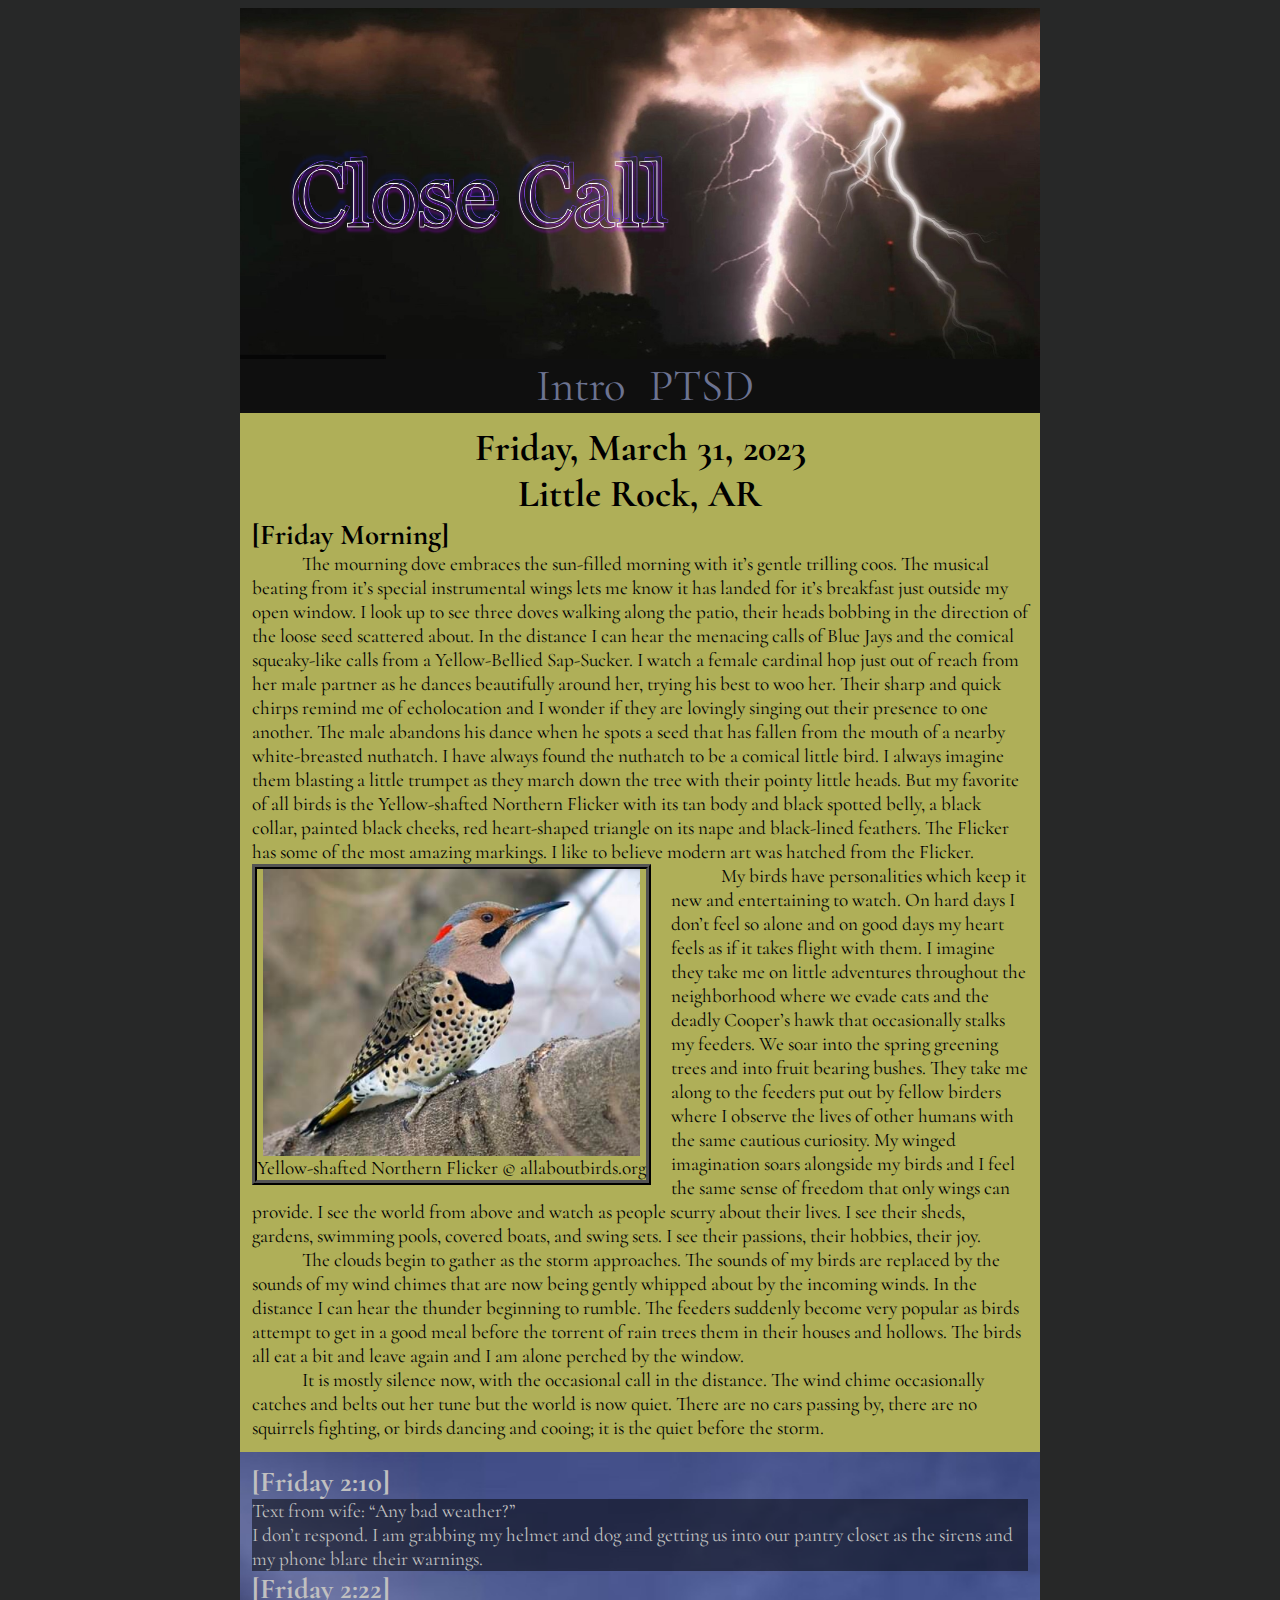
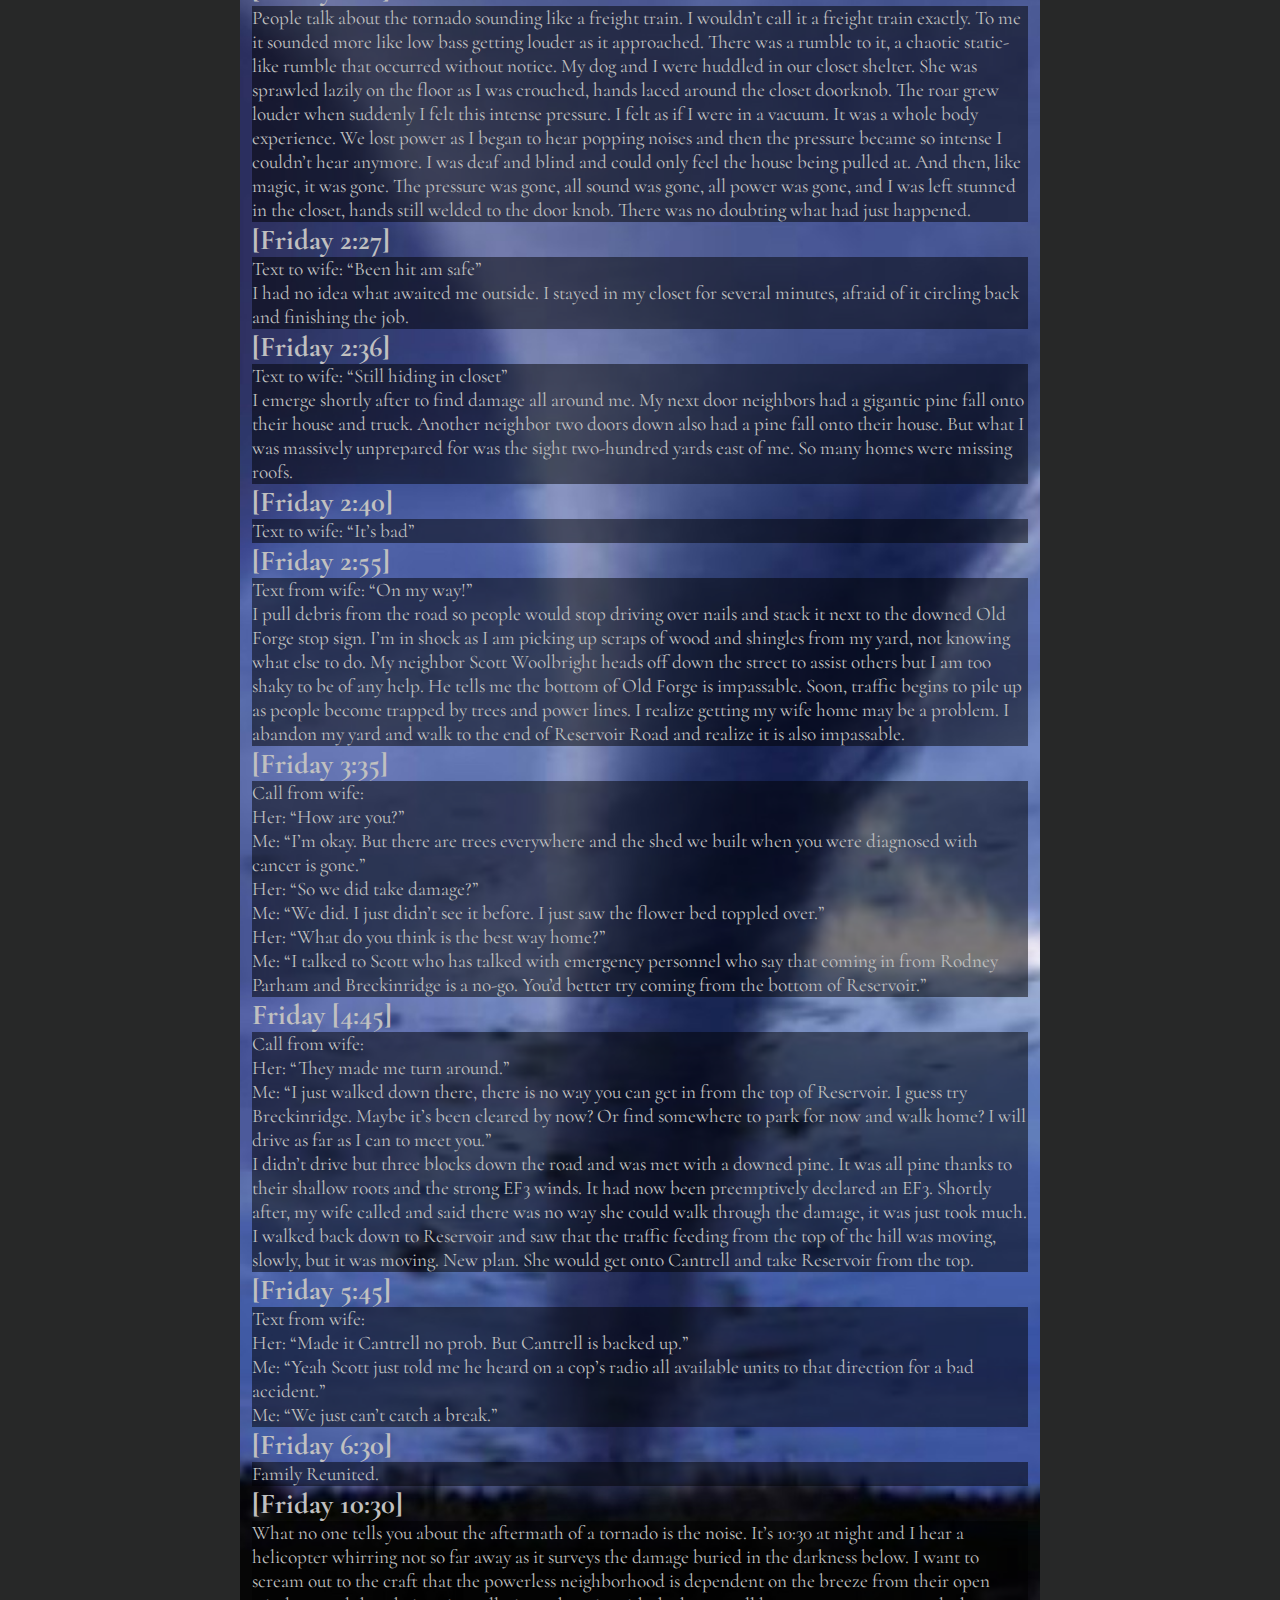
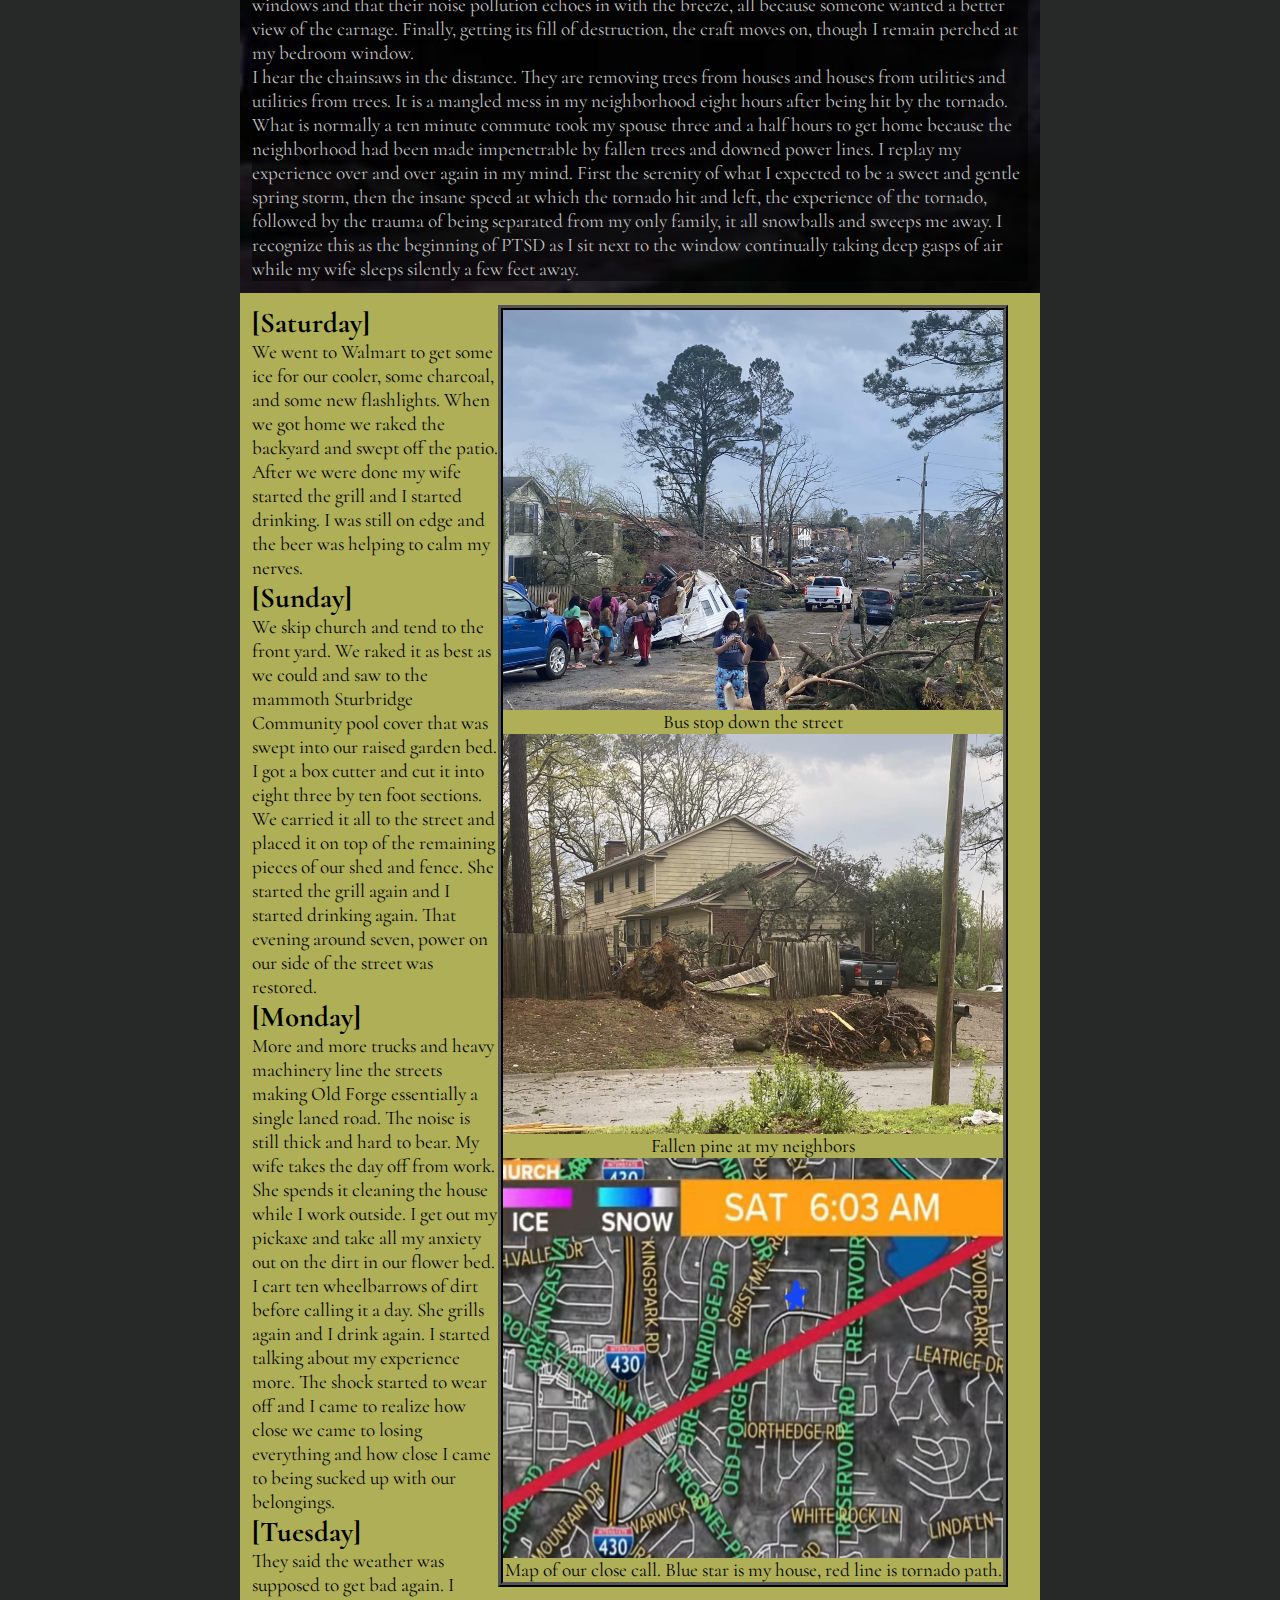
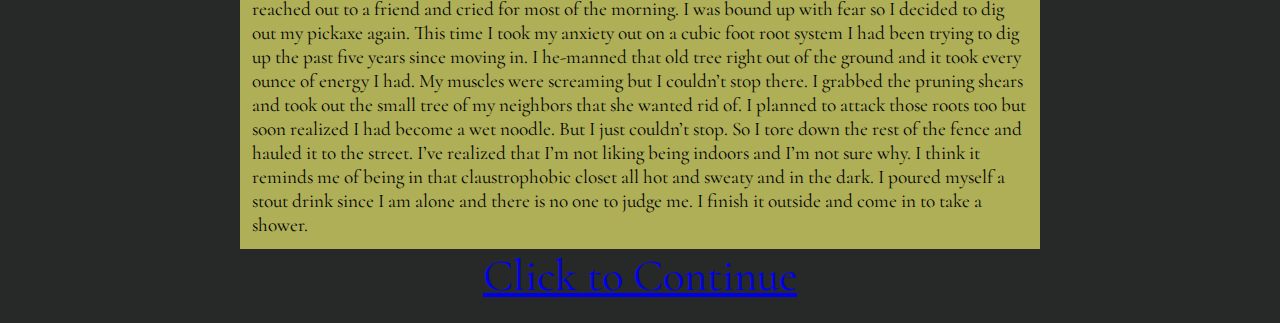
==== commit 84b68201: "more work" ====
--- a/index.html
+++ b/index.html
@@ -26,6 +26,9 @@
   <link rel="preconnect" href="https://fonts.googleapis.com">
   <link rel="preconnect" href="https://fonts.gstatic.com" crossorigin>
   <link href="https://fonts.googleapis.com/css2?family=Raleway:wght@300&display=swap" rel="stylesheet">
+  <link rel="preconnect" href="https://fonts.googleapis.com">
+    <link rel="preconnect" href="https://fonts.gstatic.com" crossorigin>
+    <link href="https://fonts.googleapis.com/css2?family=Cormorant:ital,wght@0,300;0,600;1,300&display=swap" rel="stylesheet"> 
   <meta name="theme-color" content="#fafafa">
 </head>
 <body>
--- a/css/style.css
+++ b/css/style.css
@@ -6,7 +6,7 @@
 body {
 margin: 8px auto 0;
 max-width: 800px;
-font-family: 'Genos', sans-serif;
+font-family: 'Cormorant', serif;
 background-color:#272828;
 }
 img{
@@ -53,9 +53,12 @@
     padding: 6px 12px 6px 20px;
     margin-left: 0.5rem;
     margin-right:20px;
+    margin-top:10px;
     float: right;
     width: 40%;
     text-indent:20px;
+    font-family: 'Cormorant', serif;
+    font-style: italic;
   }
   #va-drinking ul li{
     list-style:inside;
@@ -63,7 +66,11 @@
   }
   .ptsd{
     display:inline; 
-    background-color: #fbf972a5;
+    background-color: #eeeb55a5;
+    font-family: 'Cormorant', serif;
+    font-size:1.2em;
+    padding-left:12px;
+    margin-right:20px;
   }
   .close-header{
     text-align:center;
@@ -78,6 +85,8 @@
   }
   #before p{
     text-indent: 50px;
+    margin-right:20px;
+    margin-left:20px;
   }
   /*figure{
     border: 5px ridge black;
@@ -137,4 +146,31 @@
     border: 5px ridge black;
     float: right;
     margin-right: 20px;
+  }
+  .ending-1{
+    text-indent: 50px;
+    margin-right:20px;
+    margin-left:20px;
+  }
+  .ending-2{
+    text-indent: 50px;
+    margin-right:20px;
+    margin-left:20px;
+  }
+  #guilt{
+    border: 5px ridge black;
+    padding: 6px 12px 6px 20px;
+    margin-left: 0.5rem;
+    margin-right:20px;
+    float: right;
+    width: 40%;
+    text-indent:20px;
+    font-family: 'Cormorant', serif;
+    font-style: italic;
+  }
+  #before{
+    display: inline;
+  }
+  #before h2{
+    text-align: center;
   }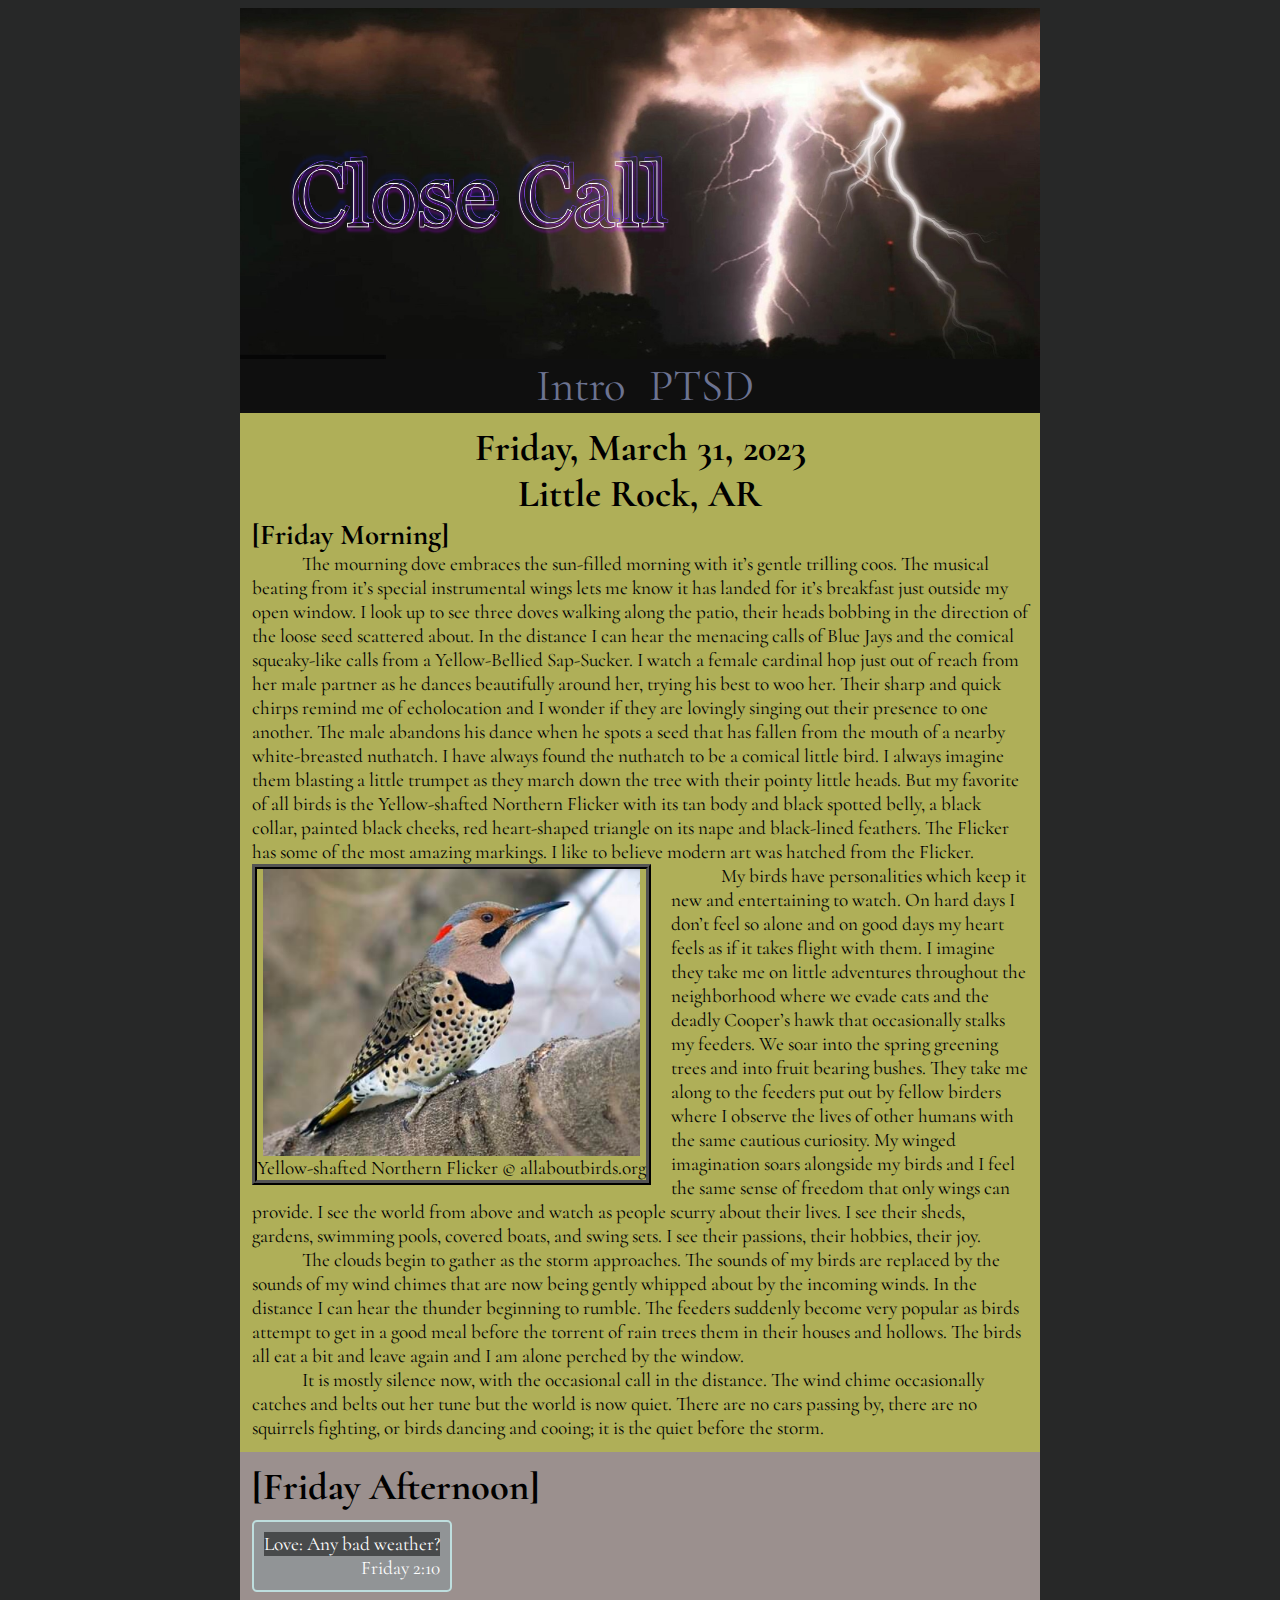
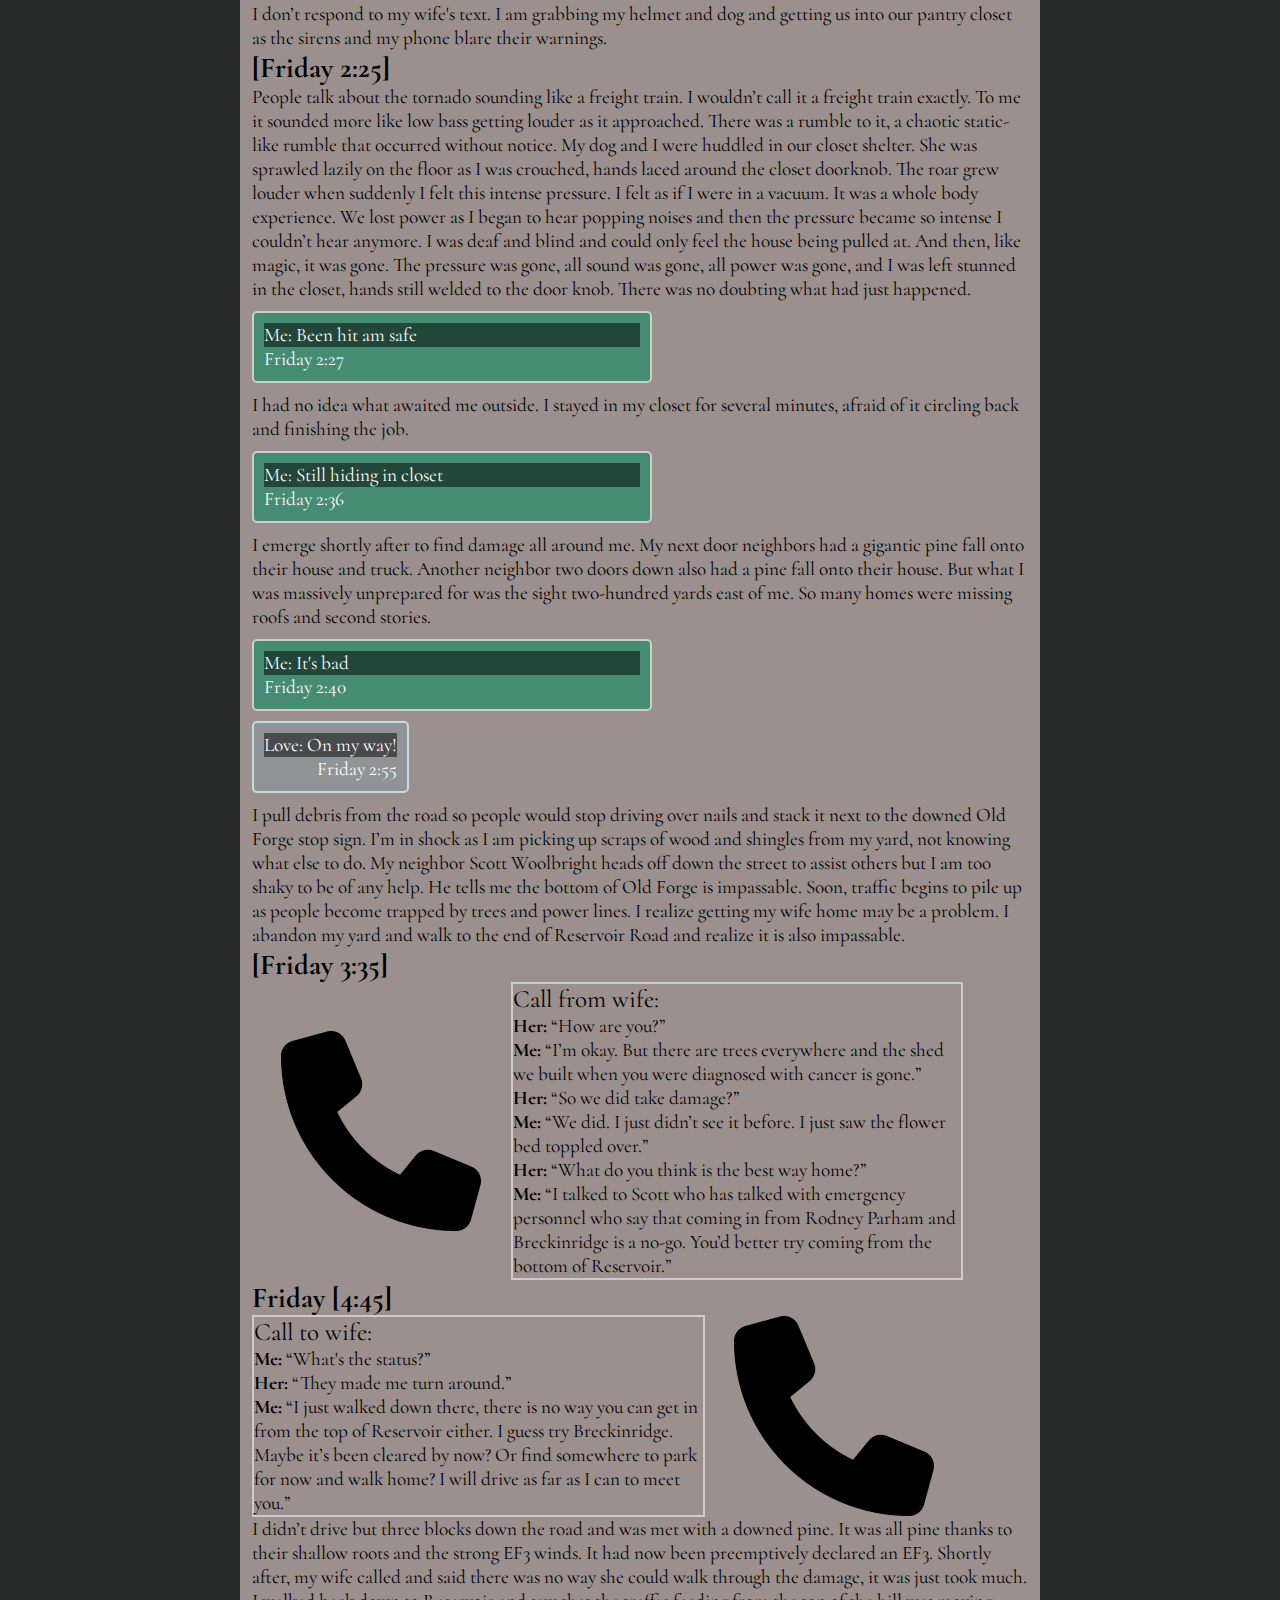
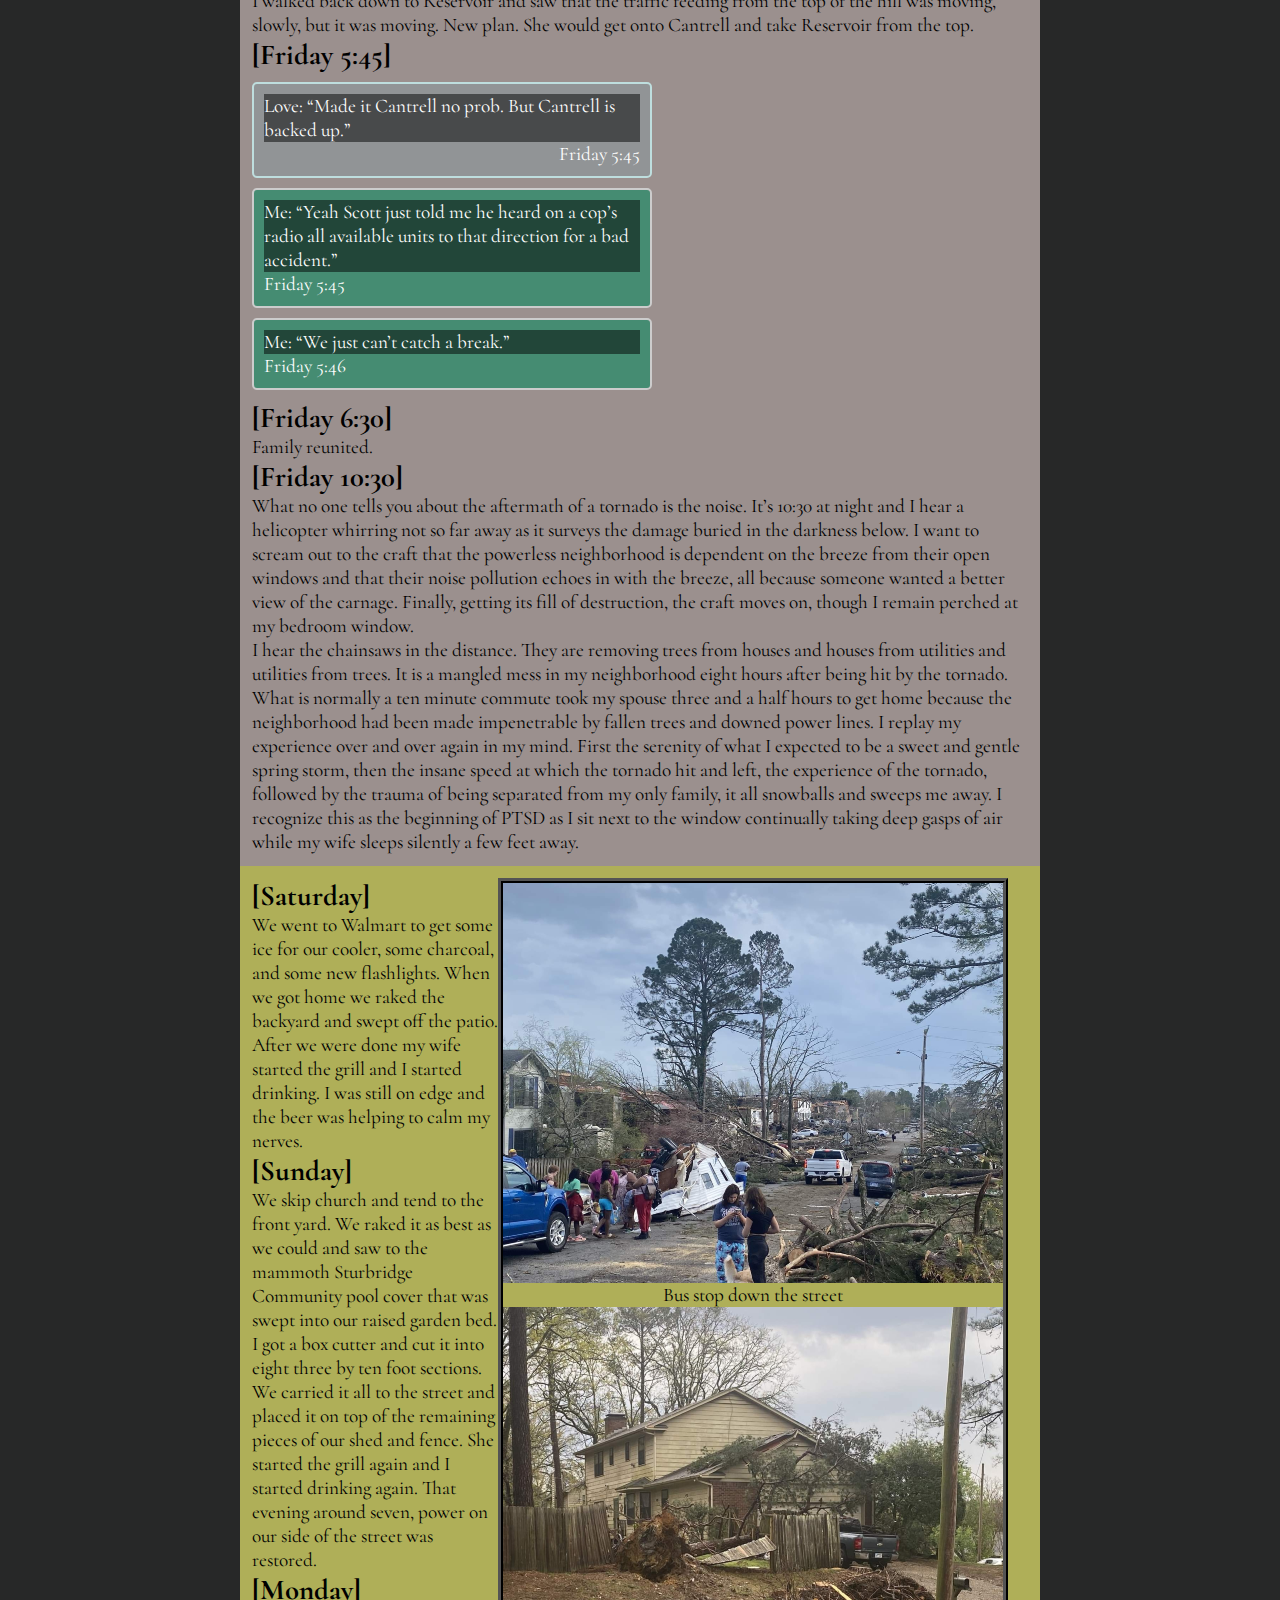
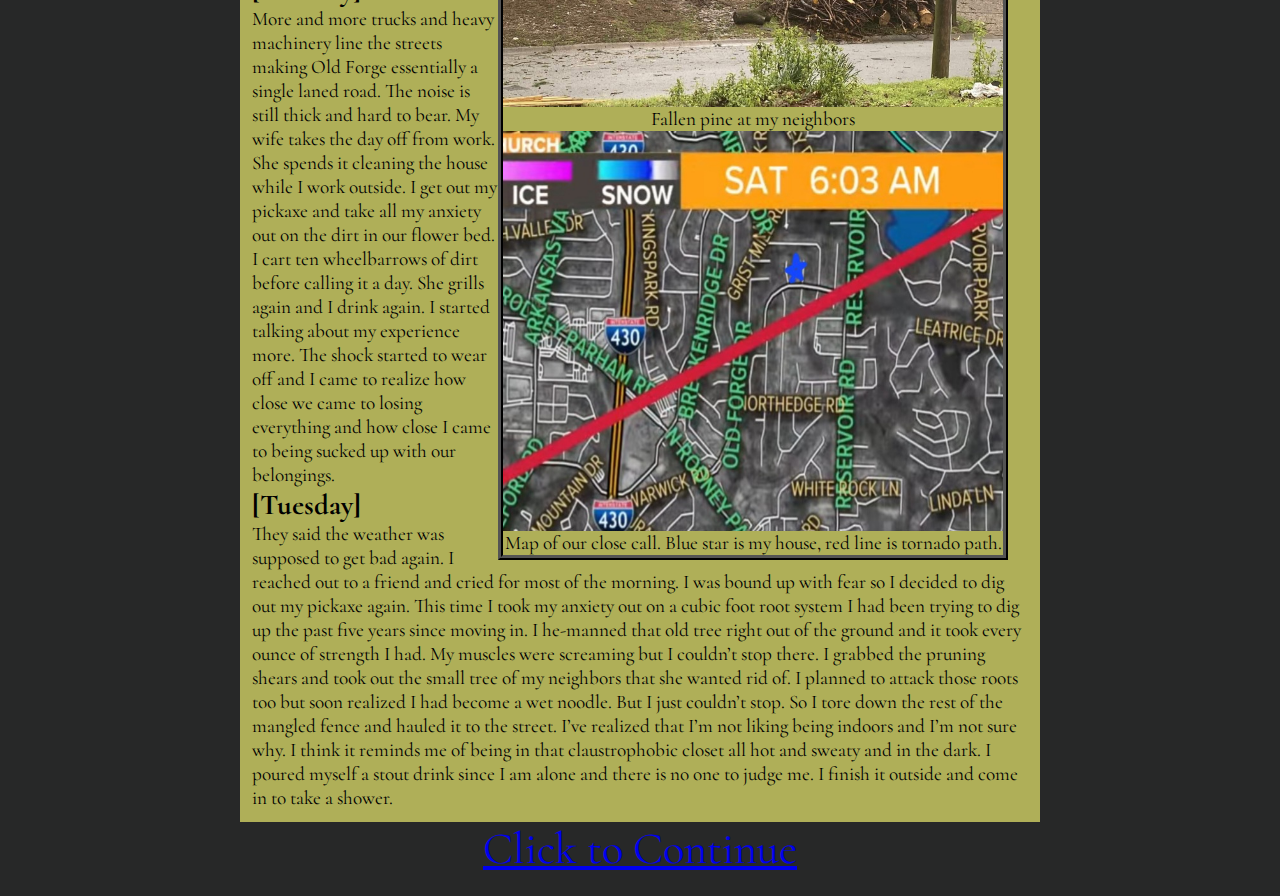
==== commit 7824c20f: "word updates" ====
--- a/index.html
+++ b/index.html
@@ -58,42 +58,78 @@
             <p>It is mostly silence now, with the occasional call in the distance. The wind chime occasionally catches and belts out her tune but the world is now quiet. There are no cars passing by, there are no squirrels fighting, or birds dancing and cooing; it is the quiet before the storm.</p>
         </div>
         <div class="two">
-            <h2>[Friday 2:10]</h2> 
-            <p>Text from wife: “Any bad weather?”</p>
-            <p>I don’t respond. I am grabbing my helmet and dog and getting us into our pantry closet as the sirens and my phone blare their warnings.</p> 
-            <h2>[Friday 2:22]</h2>
-            <p>People talk about the tornado sounding like a freight train. I wouldn’t call it a freight train exactly. To me it sounded more like low bass getting louder as it approached. There was a rumble to it, a chaotic static-like rumble that occurred without notice. My dog and I were huddled in our closet shelter. She was sprawled lazily on the floor as I was crouched, hands laced around the closet doorknob. The roar grew louder when suddenly I felt this intense pressure. I felt as if I were in a vacuum. It was a whole body experience. We lost power as I began to hear popping noises and then the pressure became so intense I couldn’t hear anymore. I was deaf and blind and could only feel the house being pulled at. And then, like magic, it was gone. The pressure was gone, all sound was gone, all power was gone, and I was left stunned in the closet, hands still welded to the door knob. There was no doubting what had just happened.</p>
-            <h2>[Friday 2:27]</h2> 
-            <p>Text to wife: “Been hit am safe”</p>
-            <p>I had no idea what awaited me outside. I stayed in my closet for several minutes, afraid of it circling back and finishing the job. </p>
-            <h2>[Friday 2:36]</h2> 
-            <p>Text to wife: “Still hiding in closet”</p>
-            <p>I emerge shortly after to find damage all around me. My next door neighbors had a gigantic pine fall onto their house and truck. Another neighbor two doors down also had a pine fall onto their house. But what I was massively unprepared for was the sight two-hundred yards east of me. So many homes were missing roofs.</p> 
-            <h2>[Friday 2:40]</h2> 
-            <p>Text to wife: “It’s bad”</p>
-            <h2>[Friday 2:55]</h2> 
-            <p>Text from wife: “On my way!”</p>
-            <p>I pull debris from the road so people would stop driving over nails and stack it next to the downed Old Forge stop sign. I’m in shock as I am picking up scraps of wood and shingles from my yard, not knowing what else to do. My neighbor Scott Woolbright heads off down the street to assist others but I am too shaky to be of any help. He tells me the bottom of Old Forge is impassable. Soon, traffic begins to pile up as people become trapped by trees and power lines. I realize getting my wife home may be a problem. I abandon my yard and walk to the end of Reservoir Road and realize it is also impassable.</p>
-            <h2>[Friday 3:35]</h2> 
-            <p>Call from wife:</p>
-            <p>Her: “How are you?”</p>
-            <p>Me: “I’m okay. But there are trees everywhere and the shed we built when you were diagnosed with cancer is gone.”</p>
-            <p>Her: “So we did take damage?”</p>
-            <p>Me: “We did. I just didn’t see it before. I just saw the flower bed toppled over.”</p>
-            <p>Her: “What do you think is the best way home?”</p>
-            <p>Me: “I talked to Scott who has talked with emergency personnel who say that coming in from Rodney Parham and Breckinridge is a no-go. You’d better try coming from the bottom of Reservoir.”</p>
+            <h1>[Friday Afternoon]</h1>
+            <div class="text-her">
+                <p>Love: Any bad weather?</p>
+                <span class="time-right">Friday 2:10</span>
+            </div>
+            <span id="lone">I don’t respond to my wife's text. I am grabbing my helmet and dog and getting us into our pantry closet as the sirens and my phone blare their warnings.</span>
+            <h2>[Friday 2:25]</h2>
+            <span id="tornado">People talk about the tornado sounding like a freight train. I wouldn’t call it a freight train exactly. To me it sounded more like low bass getting louder as it approached. There was a rumble to it, a chaotic static-like rumble that occurred without notice. My dog and I were huddled in our closet shelter. She was sprawled lazily on the floor as I was crouched, hands laced around the closet doorknob. The roar grew louder when suddenly I felt this intense pressure. I felt as if I were in a vacuum. It was a whole body experience. We lost power as I began to hear popping noises and then the pressure became so intense I couldn’t hear anymore. I was deaf and blind and could only feel the house being pulled at. And then, like magic, it was gone. The pressure was gone, all sound was gone, all power was gone, and I was left stunned in the closet, hands still welded to the door knob. There was no doubting what had just happened.</span>
+            <div class="text-me">
+                <p>Me: Been hit am safe</p>
+                <span class="time-left">Friday 2:27</span>
+            </div>
+            <span id="lone">I had no idea what awaited me outside. I stayed in my closet for several minutes, afraid of it circling back and finishing the job.</span>
+            <div class="text-me">
+                <p>Me: Still hiding in closet</p>
+                <span class="time-left">Friday 2:36</span>
+            </div>
+            <span id="lone">I emerge shortly after to find damage all around me. My next door neighbors had a gigantic pine fall onto their house and truck. Another neighbor two doors down also had a pine fall onto their house. But what I was massively unprepared for was the sight two-hundred yards east of me. So many homes were missing roofs and second stories.</span>
+            <div class="text-me">
+                <p>Me: It's bad</p>
+                <span class="time-left">Friday 2:40</span>
+            </div>
+            <div class="text-her">
+                <p>Love: On my way!</p>
+                <span class="time-right">Friday 2:55</span>
+            </div>
+            <span id="lone">I pull debris from the road so people would stop driving over nails and stack it next to the downed Old Forge stop sign. I’m in shock as I am picking up scraps of wood and shingles from my yard, not knowing what else to do. My neighbor Scott Woolbright heads off down the street to assist others but I am too shaky to be of any help. He tells me the bottom of Old Forge is impassable. Soon, traffic begins to pile up as people become trapped by trees and power lines. I realize getting my wife home may be a problem. I abandon my yard and walk to the end of Reservoir Road and realize it is also impassable.</span>
+            <h2>[Friday 3:35]</h2>
+            <div class="call-container">
+                <div class="call-img">
+                    <!--<span id="call">Call from wife:</span>-->
+                    <img src="img/cell.png" alt="telephone" style="width:100%">
+                </div>
+                <div class="call">
+                    <span id="call">Call from wife:</span>
+                    <p><span id="title">Her:</span> “How are you?”</p>
+                    <p><span id="title">Me:</span> “I’m okay. But there are trees everywhere and the shed we built when you were diagnosed with cancer is gone.”</p>
+                    <p><span id="title">Her:</span> “So we did take damage?”</p>
+                    <p><span id="title">Me:</span> “We did. I just didn’t see it before. I just saw the flower bed toppled over.”</p>
+                    <p><span id="title">Her:</span> “What do you think is the best way home?”</p>
+                    <p><span id="title">Me:</span> “I talked to Scott who has talked with emergency personnel who say that coming in from Rodney Parham and Breckinridge is a no-go. You’d better try coming from the bottom of Reservoir.”</p>
+                </div>
+            </div>
             <h2>Friday [4:45]</h2> 
-            <p>Call from wife:</p>
-            <p>Her: “They made me turn around.”</p>
-            <p>Me: “I just walked down there, there is no way you can get in from the top of Reservoir. I guess try Breckinridge. Maybe it’s been cleared by now? Or find somewhere to park for now and walk home? I will drive as far as I can to meet you.”</p>
-            <p>I didn’t drive but three blocks down the road and was met with a downed pine. It was all pine thanks to their shallow roots and the strong EF3 winds. It had now been preemptively declared an EF3. Shortly after, my wife called and said there was no way she could walk through the damage, it was just took much. I walked back down to Reservoir and saw that the traffic feeding from the top of the hill was moving, slowly, but it was moving. New plan. She would get onto Cantrell and take Reservoir from the top. </p>
+            <div class="call-container">
+                <div class="call-2">
+                    <span id="call">Call to wife:</span>
+                    <p><span id="title">Me:</span> <q>What's the status?</q></p>
+                    <p><span id="title">Her:</span> “They made me turn around.”</p>
+                    <p><span id="title">Me:</span> “I just walked down there, there is no way you can get in from the top of Reservoir either. I guess try Breckinridge. Maybe it’s been cleared by now? Or find somewhere to park for now and walk home? I will drive as far as I can to meet you.”</p>
+                </div>
+                <div class="call-img2">
+                    <!--<span id="call">Call from wife:</span>-->
+                    <img src="img/cell.png" alt="telephone" style="width:100%">
+                </div>
+            </div>
+            <span id="lone">I didn’t drive but three blocks down the road and was met with a downed pine. It was all pine thanks to their shallow roots and the strong EF3 winds. It had now been preemptively declared an EF3. Shortly after, my wife called and said there was no way she could walk through the damage, it was just took much. I walked back down to Reservoir and saw that the traffic feeding from the top of the hill was moving, slowly, but it was moving. New plan. She would get onto Cantrell and take Reservoir from the top. </span>
             <h2>[Friday 5:45]</h2> 
-            <p>Text from wife:</p>
-            <p>Her: “Made it Cantrell no prob. But Cantrell is backed up.”</p>
-            <p>Me: “Yeah Scott just told me he heard on a cop’s radio all available units to that direction for a bad accident.”</p>
-            <p>Me: “We just can’t catch a break.”</p>
+            <div class="text-her">
+                <p>Love: “Made it Cantrell no prob. But Cantrell is backed up.”</p>
+                <span class="time-right">Friday 5:45</span> 
+            </div>
+            <div class="text-me">
+                <p>Me: “Yeah Scott just told me he heard on a cop’s radio all available units to that direction for a bad accident.”</p>
+                <span class="time-left">Friday 5:45</span>
+            </div>
+            <div class="text-me">
+                <p>Me: “We just can’t catch a break.”</p>
+                <span class="time-left">Friday 5:46</span>
+            </div>
             <h2>[Friday 6:30]</h2> 
-            <p>Family Reunited.</p>   
+            <span id="reunited">Family reunited.</span>   
             <h2>[Friday 10:30]</h2>
             <p>What no one tells you about the aftermath of a tornado is the noise. It’s 10:30 at night and I hear a helicopter whirring not so far away as it surveys the damage buried in the darkness below. I want to scream out to the craft that the powerless neighborhood is dependent on the breeze from their open windows and that their noise pollution echoes in with the breeze, all because someone wanted a better view of the carnage. Finally, getting its fill of destruction, the craft moves on, though I remain perched at my bedroom window. </p>
             <p>I hear the chainsaws in the distance. They are removing trees from houses and houses from utilities and utilities from trees. It is a mangled mess in my neighborhood eight hours after being hit by the tornado. What is normally a ten minute commute took my spouse three and a half hours to get home because the neighborhood had been made impenetrable by fallen trees and downed power lines. I replay my experience over and over again in my mind. First the serenity of what I expected to be a sweet and gentle spring storm, then the insane speed at which the tornado hit and left, the experience of the tornado, followed by the trauma of being separated from my only family, it all snowballs and sweeps me away. I recognize this as the beginning of PTSD as I sit next to the window continually taking deep gasps of air while my wife sleeps silently a few feet away.</p>
@@ -120,7 +156,7 @@
             <h2>[Monday]</h2>
             <p>More and more trucks and heavy machinery line the streets making Old Forge essentially a single laned road. The noise is still thick and hard to bear. My wife takes the day off from work. She spends it cleaning the house while I work outside. I get out my pickaxe and take all my anxiety out on the dirt in our flower bed. I cart ten wheelbarrows of dirt before calling it a day. She grills again and I drink again. I started talking about my experience more. The shock started to wear off and I came to realize how close we came to losing everything and how close I came to being sucked up with our belongings.</p>
             <h2>[Tuesday]</h2>
-            <p>They said the weather was supposed to get bad again. I reached out to a friend and cried for most of the morning. I was bound up with fear so I decided to dig out my pickaxe again. This time I took my anxiety out on a cubic foot root system I had been trying to dig up the past five years since moving in. I he-manned that old tree right out of the ground and it took every ounce of energy I had. My muscles were screaming but I couldn’t stop there. I grabbed the pruning shears and took out the small tree of my neighbors that she wanted rid of. I planned to attack those roots too but soon realized I had become a wet noodle. But I just couldn’t stop. So I tore down the rest of the fence and hauled it to the street. I’ve realized that I’m not liking being indoors and I’m not sure why. I think it reminds me of being in that claustrophobic closet all hot and sweaty and in the dark. I poured myself a stout drink since I am alone and there is no one to judge me. I finish it outside and come in to take a shower. </p>
+            <p>They said the weather was supposed to get bad again. I reached out to a friend and cried for most of the morning. I was bound up with fear so I decided to dig out my pickaxe again. This time I took my anxiety out on a cubic foot root system I had been trying to dig up the past five years since moving in. I he-manned that old tree right out of the ground and it took every ounce of strength I had. My muscles were screaming but I couldn’t stop there. I grabbed the pruning shears and took out the small tree of my neighbors that she wanted rid of. I planned to attack those roots too but soon realized I had become a wet noodle. But I just couldn’t stop. So I tore down the rest of the mangled fence and hauled it to the street. I’ve realized that I’m not liking being indoors and I’m not sure why. I think it reminds me of being in that claustrophobic closet all hot and sweaty and in the dark. I poured myself a stout drink since I am alone and there is no one to judge me. I finish it outside and come in to take a shower. </p>
         </div>
         <div class="click">
             <a href="ptsd.html">Click to Continue</a>
--- a/css/style.css
+++ b/css/style.css
@@ -32,15 +32,11 @@
     text-align: center;
   }
   .two{
-    background-color:black;
-    font-size:1.2em;
-    color: #c0c0c0; 
-    padding:12px;
-    background-image: url("/img/tornado2.jpg");
-    background-size:cover;
-  }
-  .two p{
-   background-color: rgba(0,0,0,.5) 
+    background-color:#9b908e;
+    font-size:1.2em;
+    color: black; 
+    padding:12px;
+    
   }
   
   .three{
@@ -79,6 +75,7 @@
     background-repeat: no-repeat;
     width: 100%;
     height: auto;
+    
   }
   #before{
     padding:12px;
@@ -173,4 +170,76 @@
   }
   #before h2{
     text-align: center;
+  }
+  .call-img{
+    display: inline;
+    margin: auto;
+    padding: 0;
+    grid-column: 1 / span 4;
+    grid-row: 1;
+  }
+  .text-her{
+    border: 2px solid #bedede;
+    background-color: #919496;
+    border-radius: 5px;
+    padding: 10px;
+    margin: 10px 0;
+    max-width:400px;
+  }
+  .text-me{
+    border: 2px solid #ccc;
+    background-color: #458C72;
+    border-radius: 5px;
+    padding: 10px;
+    margin: 10px 0;
+    max-width:400px;
+    
+  }
+  .time-right {
+    float: right;
+    color: #fff;
+  }
+  .time-left {
+    float: left;
+    color: #fff;
+  }
+  .text-her, .text-me::after {
+    content: "";
+    clear: both;
+    display: table;
+  }
+  .text-her p{
+    color: #fff;
+    background-color: rgba(0,0,0,.5) 
+  }
+  .text-me p{
+    color: #fff;
+    background-color: rgba(0,0,0,.5) 
+  }
+  .call{
+    border: 2px solid #ccc;
+    grid-column: 5 / span 7;
+    grid-row: 1;
+  }
+  .call-container{
+    display: grid;
+    grid-template-columns: repeat(12, 1fr)
+  }
+  #call{
+    font-size: 1.3em;
+  }
+  #title{
+    font-weight: 900;
+  }
+  .call-2{
+    border: 2px solid #ccc;
+    grid-column: 1 / span 7;
+    grid-row: 1;
+  }
+  .call-img2{
+    display: inline;
+    margin: auto;
+    padding: 0;
+    grid-column: 8 / span 4;
+    grid-row: 1;
   }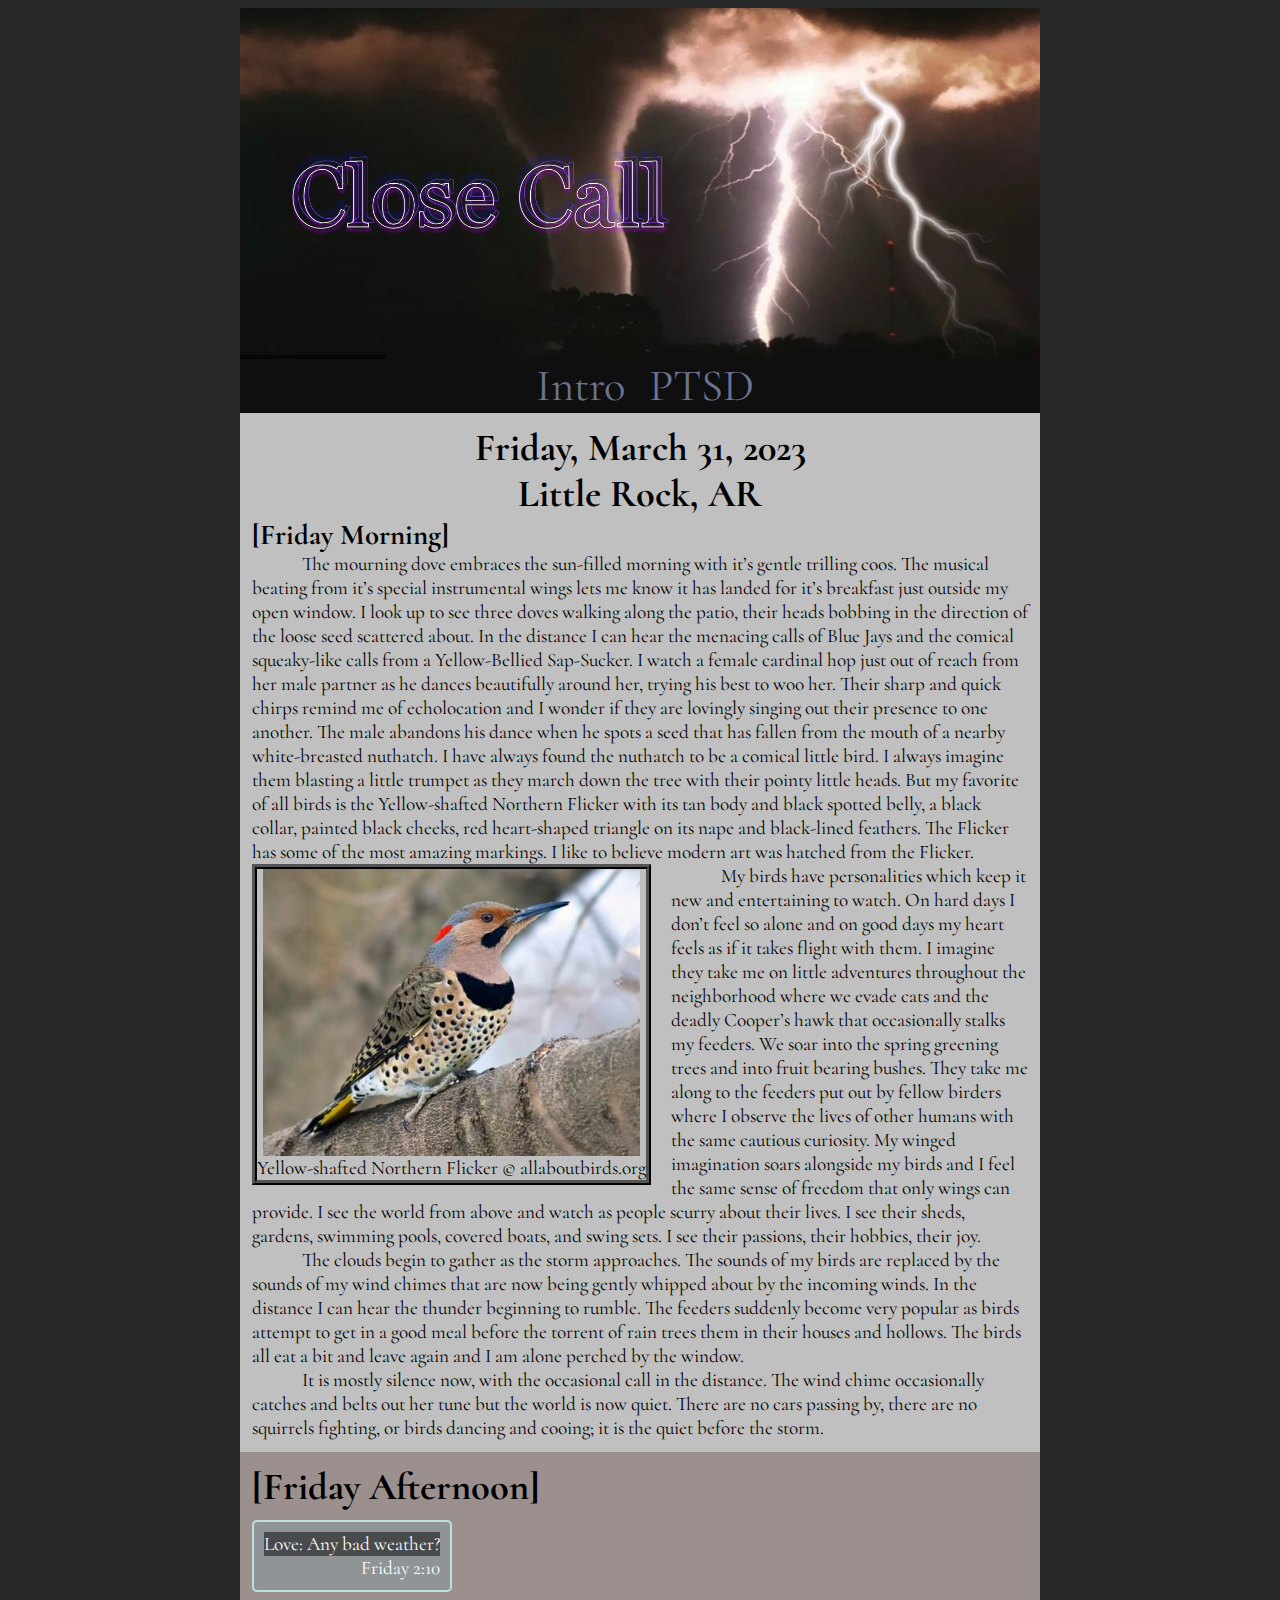
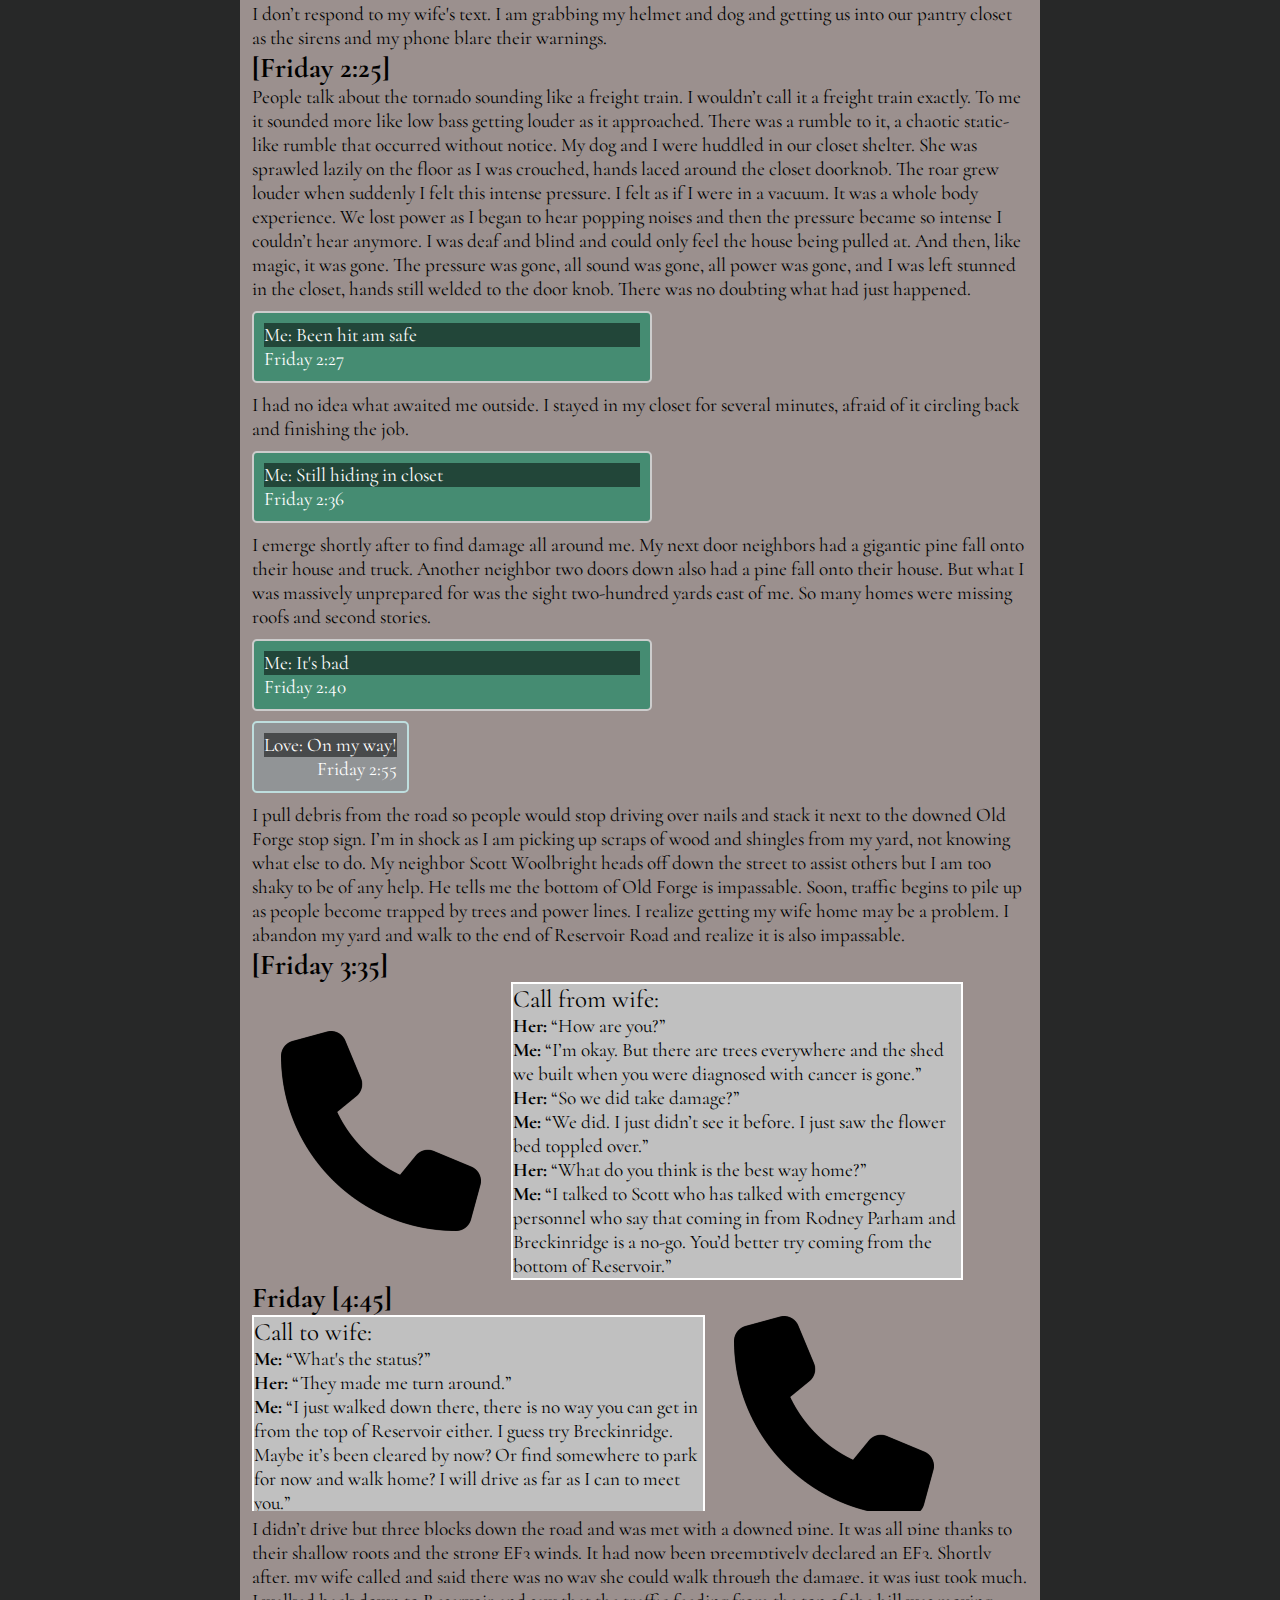
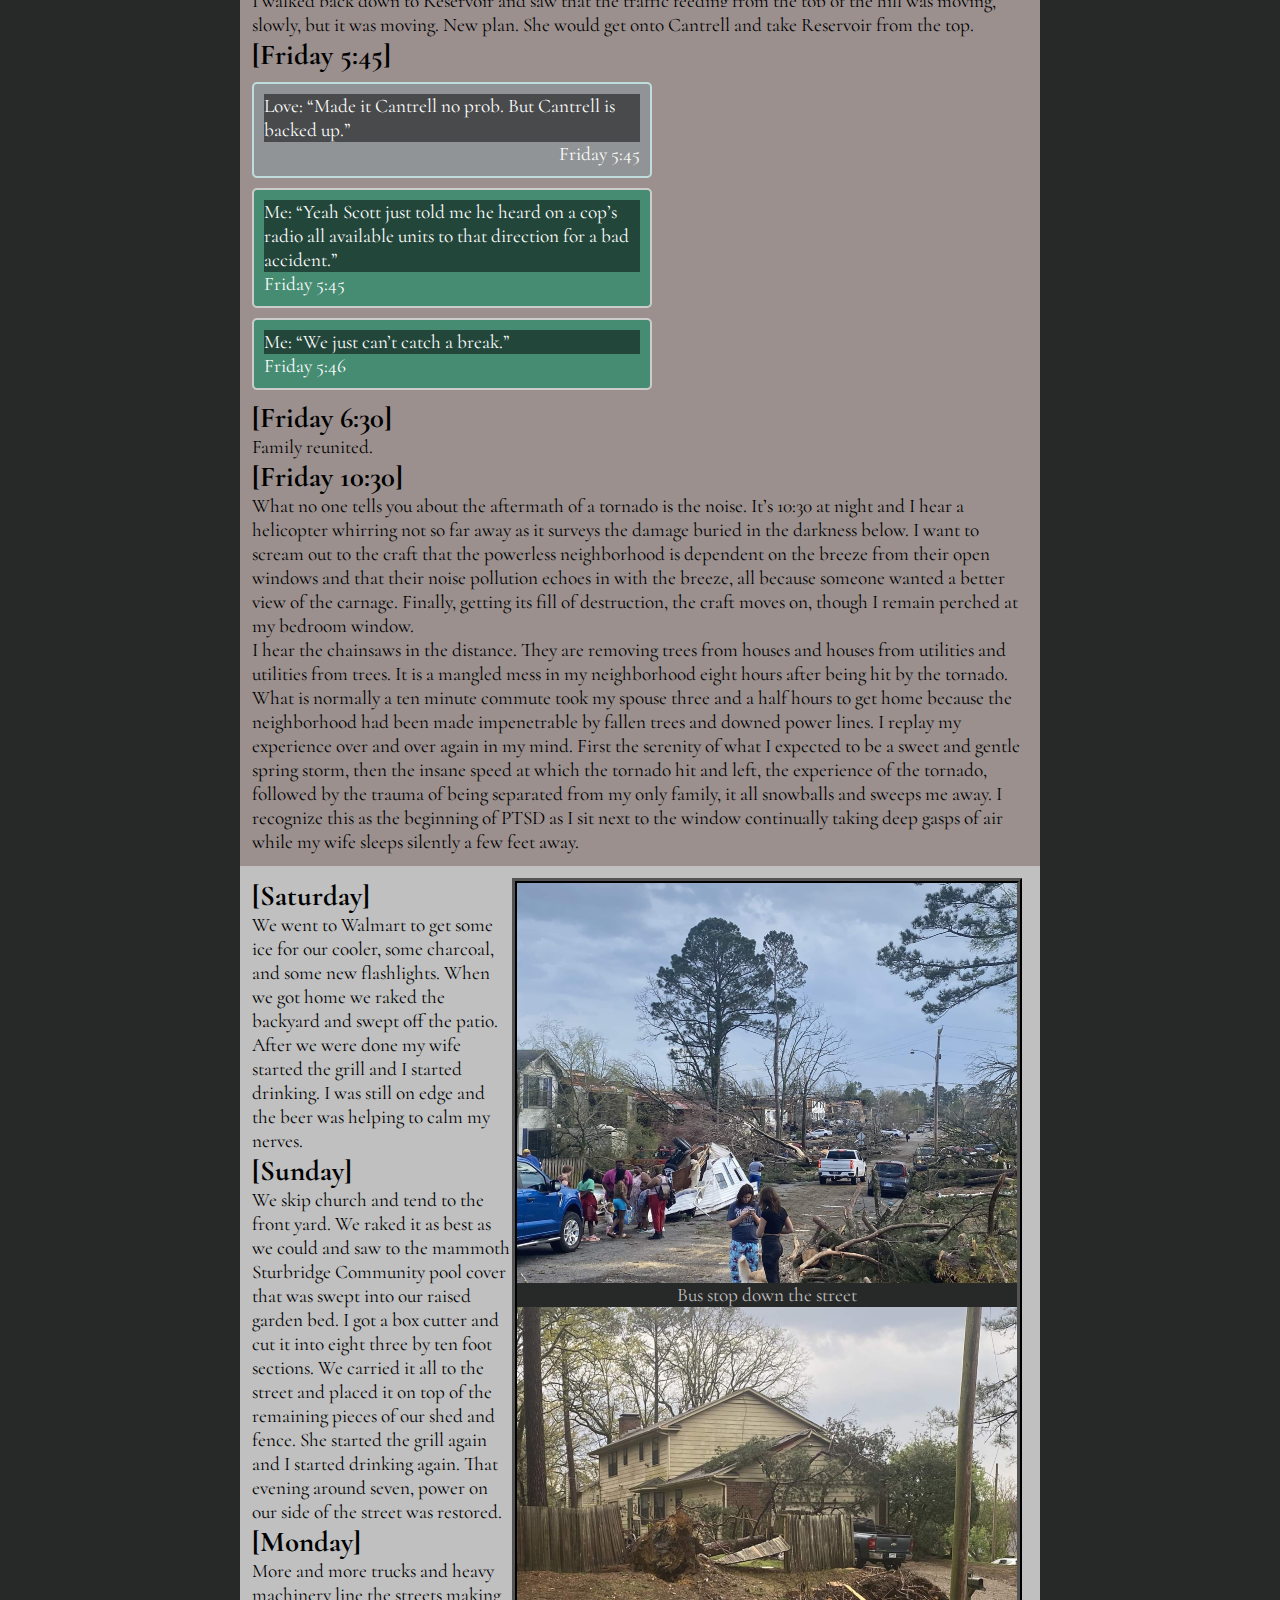
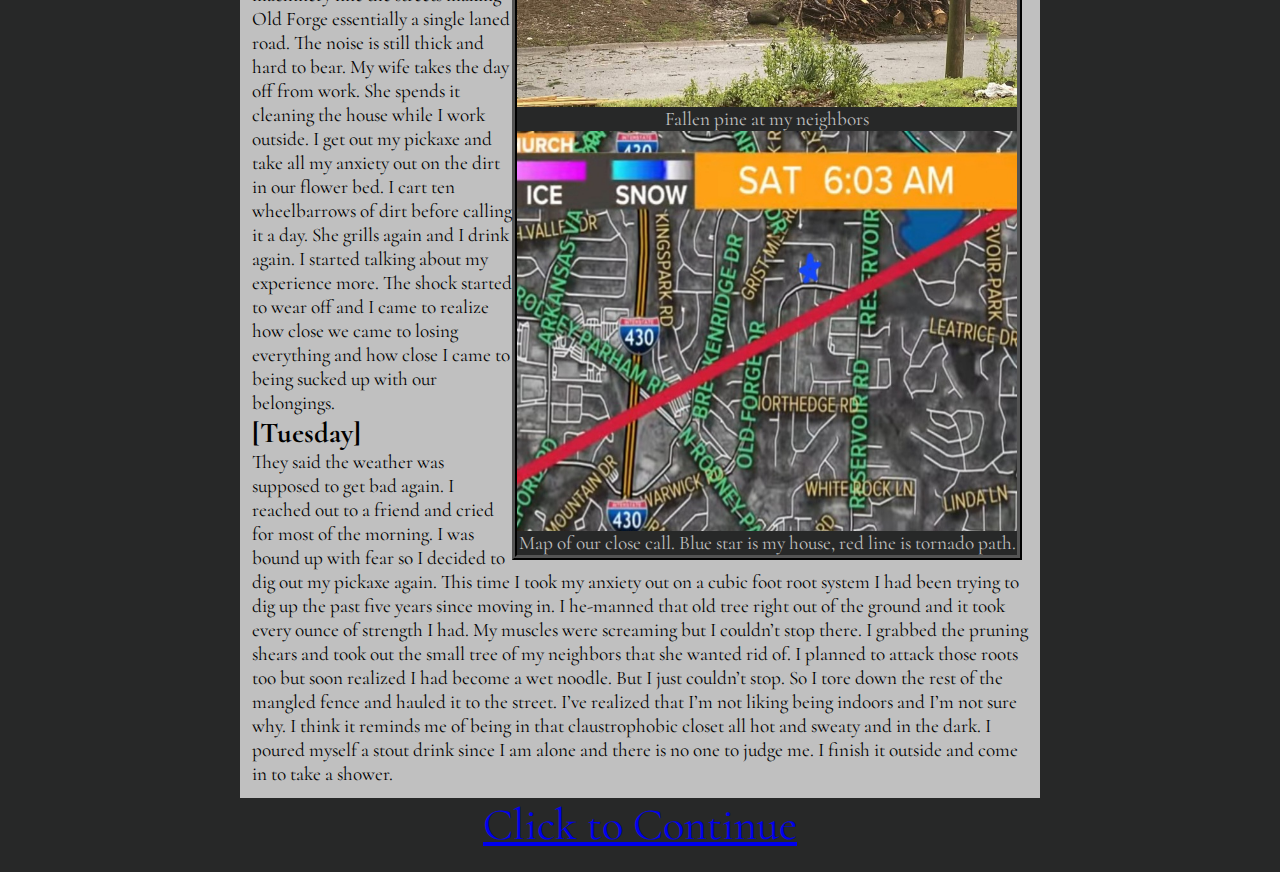
==== commit 23471173: "final touches" ====
--- a/index.html
+++ b/index.html
@@ -114,7 +114,7 @@
                     <img src="img/cell.png" alt="telephone" style="width:100%">
                 </div>
             </div>
-            <span id="lone">I didn’t drive but three blocks down the road and was met with a downed pine. It was all pine thanks to their shallow roots and the strong EF3 winds. It had now been preemptively declared an EF3. Shortly after, my wife called and said there was no way she could walk through the damage, it was just took much. I walked back down to Reservoir and saw that the traffic feeding from the top of the hill was moving, slowly, but it was moving. New plan. She would get onto Cantrell and take Reservoir from the top. </span>
+            <span id="lone1">I didn’t drive but three blocks down the road and was met with a downed pine. It was all pine thanks to their shallow roots and the strong EF3 winds. It had now been preemptively declared an EF3. Shortly after, my wife called and said there was no way she could walk through the damage, it was just took much. I walked back down to Reservoir and saw that the traffic feeding from the top of the hill was moving, slowly, but it was moving. New plan. She would get onto Cantrell and take Reservoir from the top. </span>
             <h2>[Friday 5:45]</h2> 
             <div class="text-her">
                 <p>Love: “Made it Cantrell no prob. But Cantrell is backed up.”</p>
--- a/css/style.css
+++ b/css/style.css
@@ -21,7 +21,7 @@
     flex-direction: column;
   }
   .one{
-    background-color: #fbf972a5;
+    background-color: #c0c0c0;
     font-size:1.2em;
     padding:12px;
   }
@@ -40,7 +40,7 @@
   }
   
   .three{
-    background-color: #fbf972a5;
+    background-color: #c0c0c0;
     padding:12px;
     font-size:1.2em;
   }
@@ -62,7 +62,7 @@
   }
   .ptsd{
     display:inline; 
-    background-color: #eeeb55a5;
+    background-color: #9b908e;
     font-family: 'Cormorant', serif;
     font-size:1.2em;
     padding-left:12px;
@@ -142,7 +142,9 @@
   #damage{
     border: 5px ridge black;
     float: right;
-    margin-right: 20px;
+    margin-right: 6px;
+    background-color:#272828;
+    color: #c0c0c0;
   }
   .ending-1{
     text-indent: 50px;
@@ -217,9 +219,10 @@
     background-color: rgba(0,0,0,.5) 
   }
   .call{
-    border: 2px solid #ccc;
+    border: 2px solid #fff;
     grid-column: 5 / span 7;
     grid-row: 1;
+    background-color: #c0c0c0;
   }
   .call-container{
     display: grid;
@@ -232,9 +235,10 @@
     font-weight: 900;
   }
   .call-2{
-    border: 2px solid #ccc;
+    border: 2px solid #fff;
     grid-column: 1 / span 7;
     grid-row: 1;
+    background-color: #c0c0c0;
   }
   .call-img2{
     display: inline;
@@ -242,4 +246,8 @@
     padding: 0;
     grid-column: 8 / span 4;
     grid-row: 1;
+  }
+  #lone1{
+    padding-top: 6px;
+    background-color:#9b908e;
   }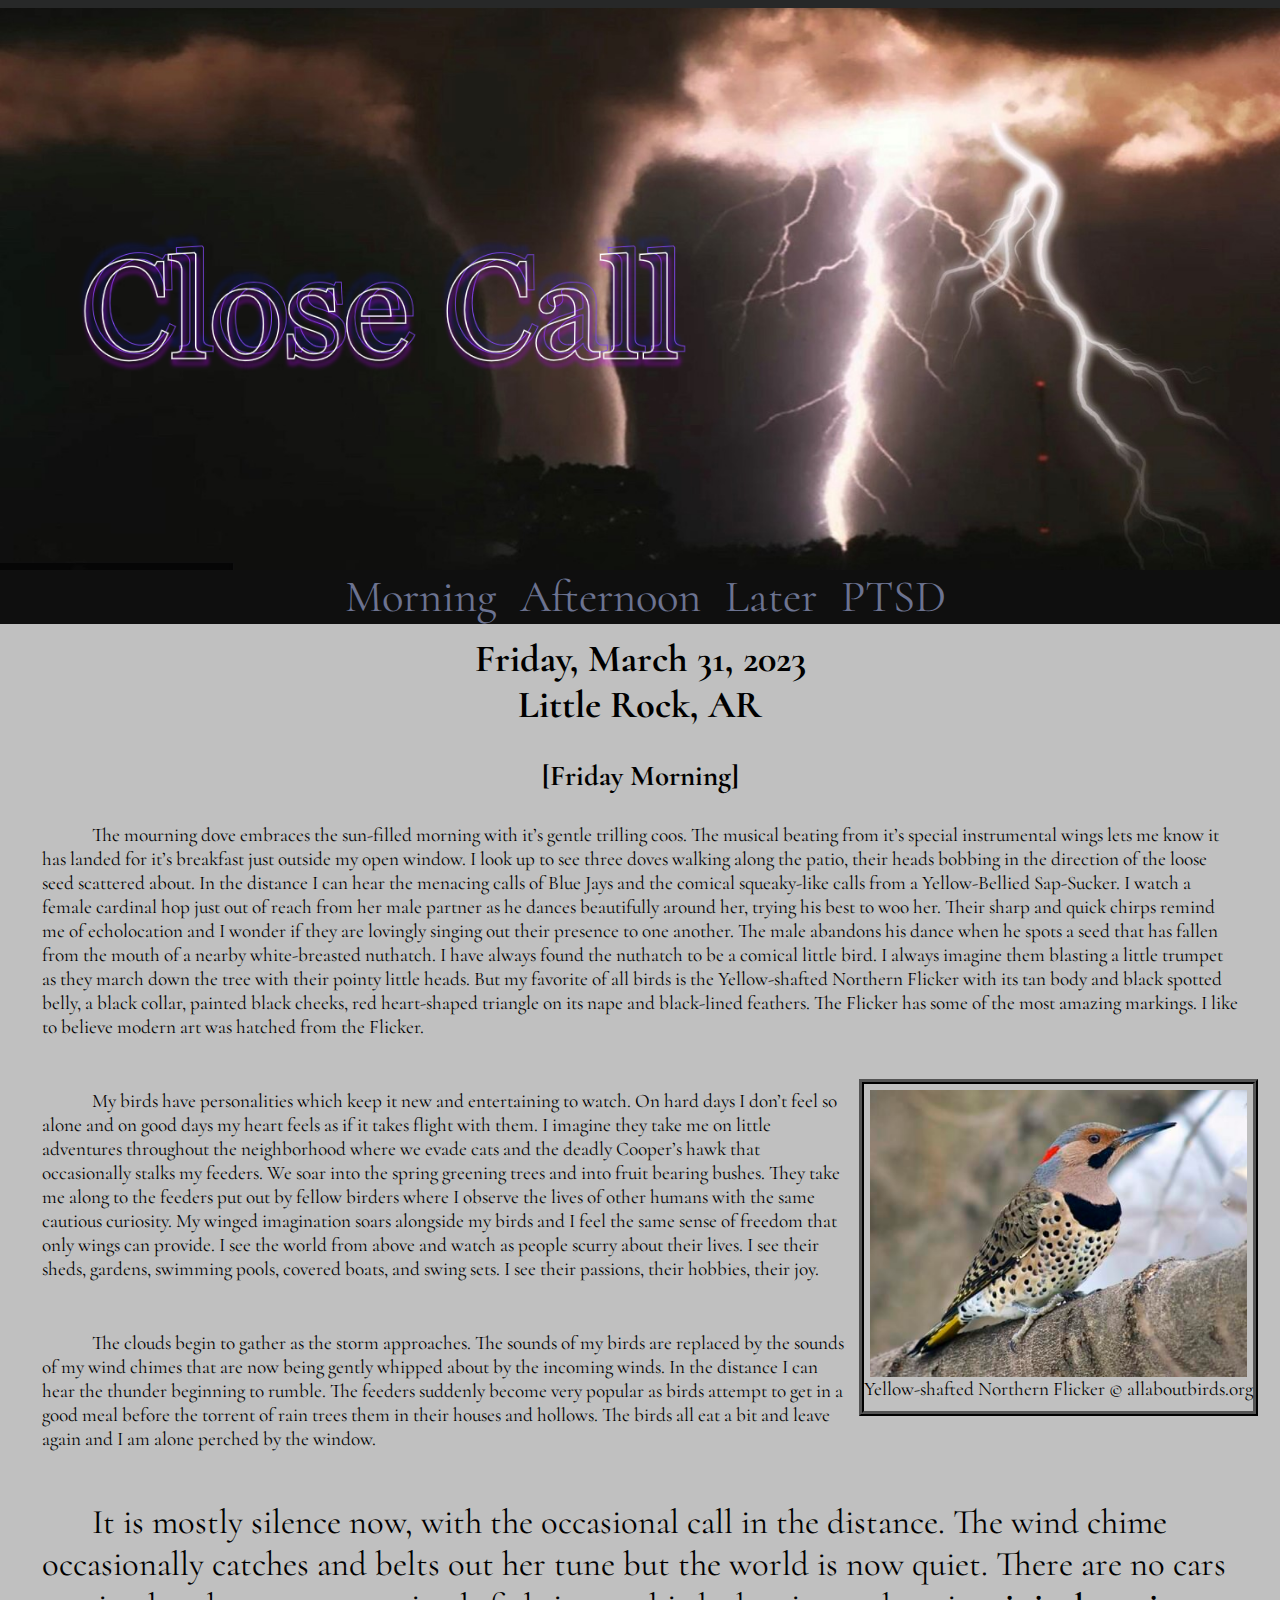
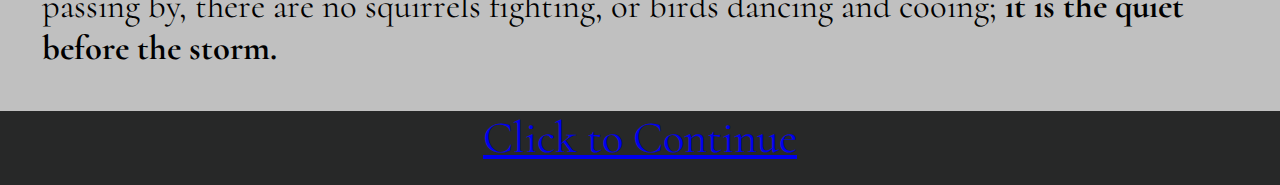
==== commit fd565fc1: "media queries" ====
--- a/index.html
+++ b/index.html
@@ -37,7 +37,9 @@
     </div>
     <nav>
         <ul>
-            <li><a href="index.html">Intro</a></li>
+            <li><a href="index.html">Morning</a></li>
+            <li><a href="afternoon.html">Afternoon</a></li>
+            <li><a href="later">Later</a></li>
             <li><a href="ptsd.html">PTSD</a></li>
         </ul>
     </nav>
@@ -55,111 +57,12 @@
             </section>
             <p>My birds have personalities which keep it new and entertaining to watch. On hard days I don’t feel so alone and on good days my heart feels as if it takes flight with them. I imagine they take me on little adventures throughout the neighborhood where we evade cats and the deadly Cooper’s hawk that occasionally stalks my feeders. We soar into the spring greening trees and into fruit bearing bushes. They take me along to the feeders put out by fellow birders where I observe the lives of other humans with the same cautious curiosity. My winged imagination soars alongside my birds and I feel the same sense of freedom that only wings can provide. I see the world from above and watch as people scurry about their lives. I see their sheds, gardens, swimming pools, covered boats, and swing sets. I see their passions, their hobbies, their joy.</p>
             <p>The clouds begin to gather as the storm approaches. The sounds of my birds are replaced by the sounds of my wind chimes that are now being gently whipped about by the incoming winds.  In the distance I can hear the thunder beginning to rumble. The feeders suddenly become very popular as birds attempt to get in a good meal before the torrent of rain trees them in their houses and hollows. The birds all eat a bit and leave again and I am alone perched by the window.</p>
-            <p>It is mostly silence now, with the occasional call in the distance. The wind chime occasionally catches and belts out her tune but the world is now quiet. There are no cars passing by, there are no squirrels fighting, or birds dancing and cooing; it is the quiet before the storm.</p>
-        </div>
-        <div class="two">
-            <h1>[Friday Afternoon]</h1>
-            <div class="text-her">
-                <p>Love: Any bad weather?</p>
-                <span class="time-right">Friday 2:10</span>
+            <div id="morning-end">
+                <p>It is mostly silence now, with the occasional call in the distance. The wind chime occasionally catches and belts out her tune but the world is now quiet. There are no cars passing by, there are no squirrels fighting, or birds dancing and cooing; <strong>it is the quiet before the storm.</strong></p>
             </div>
-            <span id="lone">I don’t respond to my wife's text. I am grabbing my helmet and dog and getting us into our pantry closet as the sirens and my phone blare their warnings.</span>
-            <h2>[Friday 2:25]</h2>
-            <span id="tornado">People talk about the tornado sounding like a freight train. I wouldn’t call it a freight train exactly. To me it sounded more like low bass getting louder as it approached. There was a rumble to it, a chaotic static-like rumble that occurred without notice. My dog and I were huddled in our closet shelter. She was sprawled lazily on the floor as I was crouched, hands laced around the closet doorknob. The roar grew louder when suddenly I felt this intense pressure. I felt as if I were in a vacuum. It was a whole body experience. We lost power as I began to hear popping noises and then the pressure became so intense I couldn’t hear anymore. I was deaf and blind and could only feel the house being pulled at. And then, like magic, it was gone. The pressure was gone, all sound was gone, all power was gone, and I was left stunned in the closet, hands still welded to the door knob. There was no doubting what had just happened.</span>
-            <div class="text-me">
-                <p>Me: Been hit am safe</p>
-                <span class="time-left">Friday 2:27</span>
             </div>
-            <span id="lone">I had no idea what awaited me outside. I stayed in my closet for several minutes, afraid of it circling back and finishing the job.</span>
-            <div class="text-me">
-                <p>Me: Still hiding in closet</p>
-                <span class="time-left">Friday 2:36</span>
-            </div>
-            <span id="lone">I emerge shortly after to find damage all around me. My next door neighbors had a gigantic pine fall onto their house and truck. Another neighbor two doors down also had a pine fall onto their house. But what I was massively unprepared for was the sight two-hundred yards east of me. So many homes were missing roofs and second stories.</span>
-            <div class="text-me">
-                <p>Me: It's bad</p>
-                <span class="time-left">Friday 2:40</span>
-            </div>
-            <div class="text-her">
-                <p>Love: On my way!</p>
-                <span class="time-right">Friday 2:55</span>
-            </div>
-            <span id="lone">I pull debris from the road so people would stop driving over nails and stack it next to the downed Old Forge stop sign. I’m in shock as I am picking up scraps of wood and shingles from my yard, not knowing what else to do. My neighbor Scott Woolbright heads off down the street to assist others but I am too shaky to be of any help. He tells me the bottom of Old Forge is impassable. Soon, traffic begins to pile up as people become trapped by trees and power lines. I realize getting my wife home may be a problem. I abandon my yard and walk to the end of Reservoir Road and realize it is also impassable.</span>
-            <h2>[Friday 3:35]</h2>
-            <div class="call-container">
-                <div class="call-img">
-                    <!--<span id="call">Call from wife:</span>-->
-                    <img src="img/cell.png" alt="telephone" style="width:100%">
-                </div>
-                <div class="call">
-                    <span id="call">Call from wife:</span>
-                    <p><span id="title">Her:</span> “How are you?”</p>
-                    <p><span id="title">Me:</span> “I’m okay. But there are trees everywhere and the shed we built when you were diagnosed with cancer is gone.”</p>
-                    <p><span id="title">Her:</span> “So we did take damage?”</p>
-                    <p><span id="title">Me:</span> “We did. I just didn’t see it before. I just saw the flower bed toppled over.”</p>
-                    <p><span id="title">Her:</span> “What do you think is the best way home?”</p>
-                    <p><span id="title">Me:</span> “I talked to Scott who has talked with emergency personnel who say that coming in from Rodney Parham and Breckinridge is a no-go. You’d better try coming from the bottom of Reservoir.”</p>
-                </div>
-            </div>
-            <h2>Friday [4:45]</h2> 
-            <div class="call-container">
-                <div class="call-2">
-                    <span id="call">Call to wife:</span>
-                    <p><span id="title">Me:</span> <q>What's the status?</q></p>
-                    <p><span id="title">Her:</span> “They made me turn around.”</p>
-                    <p><span id="title">Me:</span> “I just walked down there, there is no way you can get in from the top of Reservoir either. I guess try Breckinridge. Maybe it’s been cleared by now? Or find somewhere to park for now and walk home? I will drive as far as I can to meet you.”</p>
-                </div>
-                <div class="call-img2">
-                    <!--<span id="call">Call from wife:</span>-->
-                    <img src="img/cell.png" alt="telephone" style="width:100%">
-                </div>
-            </div>
-            <span id="lone1">I didn’t drive but three blocks down the road and was met with a downed pine. It was all pine thanks to their shallow roots and the strong EF3 winds. It had now been preemptively declared an EF3. Shortly after, my wife called and said there was no way she could walk through the damage, it was just took much. I walked back down to Reservoir and saw that the traffic feeding from the top of the hill was moving, slowly, but it was moving. New plan. She would get onto Cantrell and take Reservoir from the top. </span>
-            <h2>[Friday 5:45]</h2> 
-            <div class="text-her">
-                <p>Love: “Made it Cantrell no prob. But Cantrell is backed up.”</p>
-                <span class="time-right">Friday 5:45</span> 
-            </div>
-            <div class="text-me">
-                <p>Me: “Yeah Scott just told me he heard on a cop’s radio all available units to that direction for a bad accident.”</p>
-                <span class="time-left">Friday 5:45</span>
-            </div>
-            <div class="text-me">
-                <p>Me: “We just can’t catch a break.”</p>
-                <span class="time-left">Friday 5:46</span>
-            </div>
-            <h2>[Friday 6:30]</h2> 
-            <span id="reunited">Family reunited.</span>   
-            <h2>[Friday 10:30]</h2>
-            <p>What no one tells you about the aftermath of a tornado is the noise. It’s 10:30 at night and I hear a helicopter whirring not so far away as it surveys the damage buried in the darkness below. I want to scream out to the craft that the powerless neighborhood is dependent on the breeze from their open windows and that their noise pollution echoes in with the breeze, all because someone wanted a better view of the carnage. Finally, getting its fill of destruction, the craft moves on, though I remain perched at my bedroom window. </p>
-            <p>I hear the chainsaws in the distance. They are removing trees from houses and houses from utilities and utilities from trees. It is a mangled mess in my neighborhood eight hours after being hit by the tornado. What is normally a ten minute commute took my spouse three and a half hours to get home because the neighborhood had been made impenetrable by fallen trees and downed power lines. I replay my experience over and over again in my mind. First the serenity of what I expected to be a sweet and gentle spring storm, then the insane speed at which the tornado hit and left, the experience of the tornado, followed by the trauma of being separated from my only family, it all snowballs and sweeps me away. I recognize this as the beginning of PTSD as I sit next to the window continually taking deep gasps of air while my wife sleeps silently a few feet away.</p>
-        </div>
-        <div class="three">
-            <section id="damage">
-                <figure>
-                    <img src="img/background.png">
-                    <figcaption>Bus stop down the street</figcaption>
-                </figure>
-                <figure>
-                    <img src="img/neighbor.png">
-                    <figcaption>Fallen pine at my neighbors</figcaption>
-                </figure>
-                <figure>
-                    <img src="img/map.png" width="500px" height="400px">
-                    <figcaption>Map of our close call. Blue star is my house, red line is tornado path.</figcaption>
-                </figure>
-            </section>
-            <h2>[Saturday]</h2>
-            <p>We went to Walmart to get some ice for our cooler, some charcoal, and some new flashlights. When we got home we raked the backyard and swept off the patio. After we were done my wife started the grill and I started drinking. I was still on edge and the beer was helping to calm my nerves.</p>
-            <h2>[Sunday]</h2>
-            <p>We skip church and tend to the front yard. We raked it as best as we could and saw to the mammoth Sturbridge Community pool cover that was swept into our raised garden bed. I got a box cutter and cut it into eight three by ten foot sections. We carried it all to the street and placed it on top of the remaining pieces of our shed and fence. She started the grill again and I started drinking again. That evening around seven, power on our side of the street was restored.</p>
-            <h2>[Monday]</h2>
-            <p>More and more trucks and heavy machinery line the streets making Old Forge essentially a single laned road. The noise is still thick and hard to bear. My wife takes the day off from work. She spends it cleaning the house while I work outside. I get out my pickaxe and take all my anxiety out on the dirt in our flower bed. I cart ten wheelbarrows of dirt before calling it a day. She grills again and I drink again. I started talking about my experience more. The shock started to wear off and I came to realize how close we came to losing everything and how close I came to being sucked up with our belongings.</p>
-            <h2>[Tuesday]</h2>
-            <p>They said the weather was supposed to get bad again. I reached out to a friend and cried for most of the morning. I was bound up with fear so I decided to dig out my pickaxe again. This time I took my anxiety out on a cubic foot root system I had been trying to dig up the past five years since moving in. I he-manned that old tree right out of the ground and it took every ounce of strength I had. My muscles were screaming but I couldn’t stop there. I grabbed the pruning shears and took out the small tree of my neighbors that she wanted rid of. I planned to attack those roots too but soon realized I had become a wet noodle. But I just couldn’t stop. So I tore down the rest of the mangled fence and hauled it to the street. I’ve realized that I’m not liking being indoors and I’m not sure why. I think it reminds me of being in that claustrophobic closet all hot and sweaty and in the dark. I poured myself a stout drink since I am alone and there is no one to judge me. I finish it outside and come in to take a shower. </p>
-        </div>
         <div class="click">
-            <a href="ptsd.html">Click to Continue</a>
+            <a href="afternoon.html">Click to Continue</a>
         </div>
     </div>
 </body>
--- a/css/style.css
+++ b/css/style.css
@@ -5,7 +5,7 @@
 
 body {
 margin: 8px auto 0;
-max-width: 800px;
+max-width: 460px;
 font-family: 'Cormorant', serif;
 background-color:#272828;
 }
@@ -19,6 +19,7 @@
     max-width:800px;
     display: flex;
     flex-direction: column;
+    
   }
   .one{
     background-color: #c0c0c0;
@@ -29,6 +30,11 @@
     text-indent: 50px;
   }
   .one h1{
+    text-align: center;
+  }
+  .one h2{
+    margin: 10px;
+    margin-top: 30px;
     text-align: center;
   }
   .two{
@@ -36,7 +42,12 @@
     font-size:1.2em;
     color: black; 
     padding:12px;
-    
+  }
+  .two h1{
+    text-align: center;
+  }
+  .two h2{
+    margin: 10px;
   }
   
   .three{
@@ -44,17 +55,17 @@
     padding:12px;
     font-size:1.2em;
   }
+  .three h2{
+    margin: 10px;
+  }
   #va-drinking{
     border: 5px ridge black;
-    padding: 6px 12px 6px 20px;
-    margin-left: 0.5rem;
+    padding: 6px;
     margin-right:20px;
+    margin-left:20px;
     margin-top:10px;
-    float: right;
-    width: 40%;
     text-indent:20px;
     font-family: 'Cormorant', serif;
-    font-style: italic;
   }
   #va-drinking ul li{
     list-style:inside;
@@ -65,8 +76,7 @@
     background-color: #9b908e;
     font-family: 'Cormorant', serif;
     font-size:1.2em;
-    padding-left:12px;
-    margin-right:20px;
+    
   }
   .close-header{
     text-align:center;
@@ -79,6 +89,8 @@
   }
   #before{
     padding:12px;
+    margin-right: 20px;
+    margin-left: 20px;
   }
   #before p{
     text-indent: 50px;
@@ -92,11 +104,13 @@
   }*/
   figcaption{
     text-align: center;
+    margin-bottom: 10px;
   }
   #flick{
     border: 5px ridge black;
-    float: left;
-    margin-right: 20px;
+    padding-top: 6px;
+    margin-top: 6px;
+    margin-bottom: 6px;
   }
   nav{
     background-color: #0f0f0f;
@@ -140,16 +154,22 @@
     border-color: #CCC;
   }
   #damage{
-    border: 5px ridge black;
-    float: right;
-    margin-right: 6px;
-    background-color:#272828;
+    border: 5px ridge black;    
+    background-color:#9b908e;
     color: #c0c0c0;
+    padding: 10px;
   }
   .ending-1{
-    text-indent: 50px;
     margin-right:20px;
     margin-left:20px;
+  }
+  .ending-1 p{
+    text-indent: 50px;
+    margin-right: 20px;
+    margin-left: 20px;
+  }
+  .ending-1 h2{
+    text-align: center;
   }
   .ending-2{
     text-indent: 50px;
@@ -158,14 +178,11 @@
   }
   #guilt{
     border: 5px ridge black;
-    padding: 6px 12px 6px 20px;
-    margin-left: 0.5rem;
-    margin-right:20px;
-    float: right;
-    width: 40%;
+    padding: 10px;
     text-indent:20px;
     font-family: 'Cormorant', serif;
-    font-style: italic;
+    margin-bottom: 6px;
+    margin-top: 6px;
   }
   #before{
     display: inline;
@@ -223,10 +240,13 @@
     grid-column: 5 / span 7;
     grid-row: 1;
     background-color: #c0c0c0;
+    padding: 6px;
+    margin-left: 10px;
   }
   .call-container{
     display: grid;
-    grid-template-columns: repeat(12, 1fr)
+    grid-template-columns: repeat(12, 1fr);
+    margin: 0 auto;
   }
   #call{
     font-size: 1.3em;
@@ -239,6 +259,9 @@
     grid-column: 1 / span 7;
     grid-row: 1;
     background-color: #c0c0c0;
+    padding: 6px;
+    margin-right: 10px;
+    margin-bottom: 10px;
   }
   .call-img2{
     display: inline;
@@ -248,6 +271,146 @@
     grid-row: 1;
   }
   #lone1{
+    background-color:#9b908e;
+  }
+  #reunited{
+    padding-left: 10px;
+  }
+  .f335 h2{
+    text-align: right;
+  }
+  #damage figcaption{
     padding-top: 6px;
-    background-color:#9b908e;
-  }+    margin-top: 2px;
+    border: 2px dotted #c0c0c0;
+  }
+ /****************************************************************************
+******************************MEDIA QUERIES**********************************
+****************************************************************************/
+/*********************GLOBAL********************/
+@media screen and (min-width: 768px){
+  body{
+    max-width: 800px;
+  }
+}
+@media screen and (min-width: 1200px){
+  body{
+    max-width: 1280px;
+  }
+}
+/*********************MORNING********************/
+@media screen and (min-width: 768px){
+  #flick{
+    float: right;
+    margin: 10px;
+  }
+  .one p{
+    margin: 10px;
+  }
+}
+@media screen and (min-width: 1200px){
+  #content{
+    max-width: 1280px;
+  }
+  .one p{
+    padding: 20px;
+  }
+  #morning-end{
+    font-size: 1.8em;
+  }
+}
+/*********************MORNING********************/
+@media screen and (min-width: 768px){
+  .f335 h2{
+    padding-right: 100px;
+  }
+  .two h1{
+    font-size: 3.2em;
+  }
+  .two h2{
+    font-size: 2.2em;
+  }
+  #lone{
+    font-size: 1.5em;
+  }
+  .text-her{
+    font-size: 1.3em;
+  }
+  .text-me{
+    font-size: 1.3em;
+  }
+  #tornado{
+    font-size: 1.5em;
+  }
+  .call{
+    font-size: 1.5em;
+  }
+  .call p:nth-child(odd){
+    background-color: #458C72;
+  }
+  .call p:nth-child(even){
+    background-color: #585757;
+  }
+  .call-2{
+    font-size: 1.5em;
+  }
+  .call-2 p:nth-child(even){
+    background-color: #458C72;
+  }
+  .call-2 p:nth-child(odd){
+    background-color: #585757;
+  }
+  #lone1{
+    font-size: 1.5em;
+  }
+  #reunited{
+    font-size: 3.0em;
+    color: #c0c0c0;
+  }
+  #afternoon-ending{
+    font-size: 1.5em;
+  }
+}
+/*********************LATER********************/
+@media screen and (min-width: 1200px){
+  #damage{
+    float: right;
+  }
+  .three h2{
+    font-size: 3.0em;
+  }
+  .three p{
+    font-size: 1.5em;
+  }
+}
+/*********************PTSD********************/
+@media screen and (min-width: 1200px){
+  #before h2{
+    font-size: 3.0em;
+  }
+  .ending-1 h2{
+    font-size: 3.0em;
+  }
+  #before p{
+    font-size: 1.5em;
+    padding: 6px;
+  }
+  .ending-1 p{
+    font-size: 1.5em;
+    padding: 6px;
+  }
+  .ending-2 p{
+    font-size: 1.5em;
+    padding: 6px;
+  }
+  #va-drinking p{
+    font-size: 1.1em;
+  }
+  #guilt{
+    width: 40%;
+    float: right;
+  }
+  #guilt p{
+    font-size: 1.1em;
+  }
+}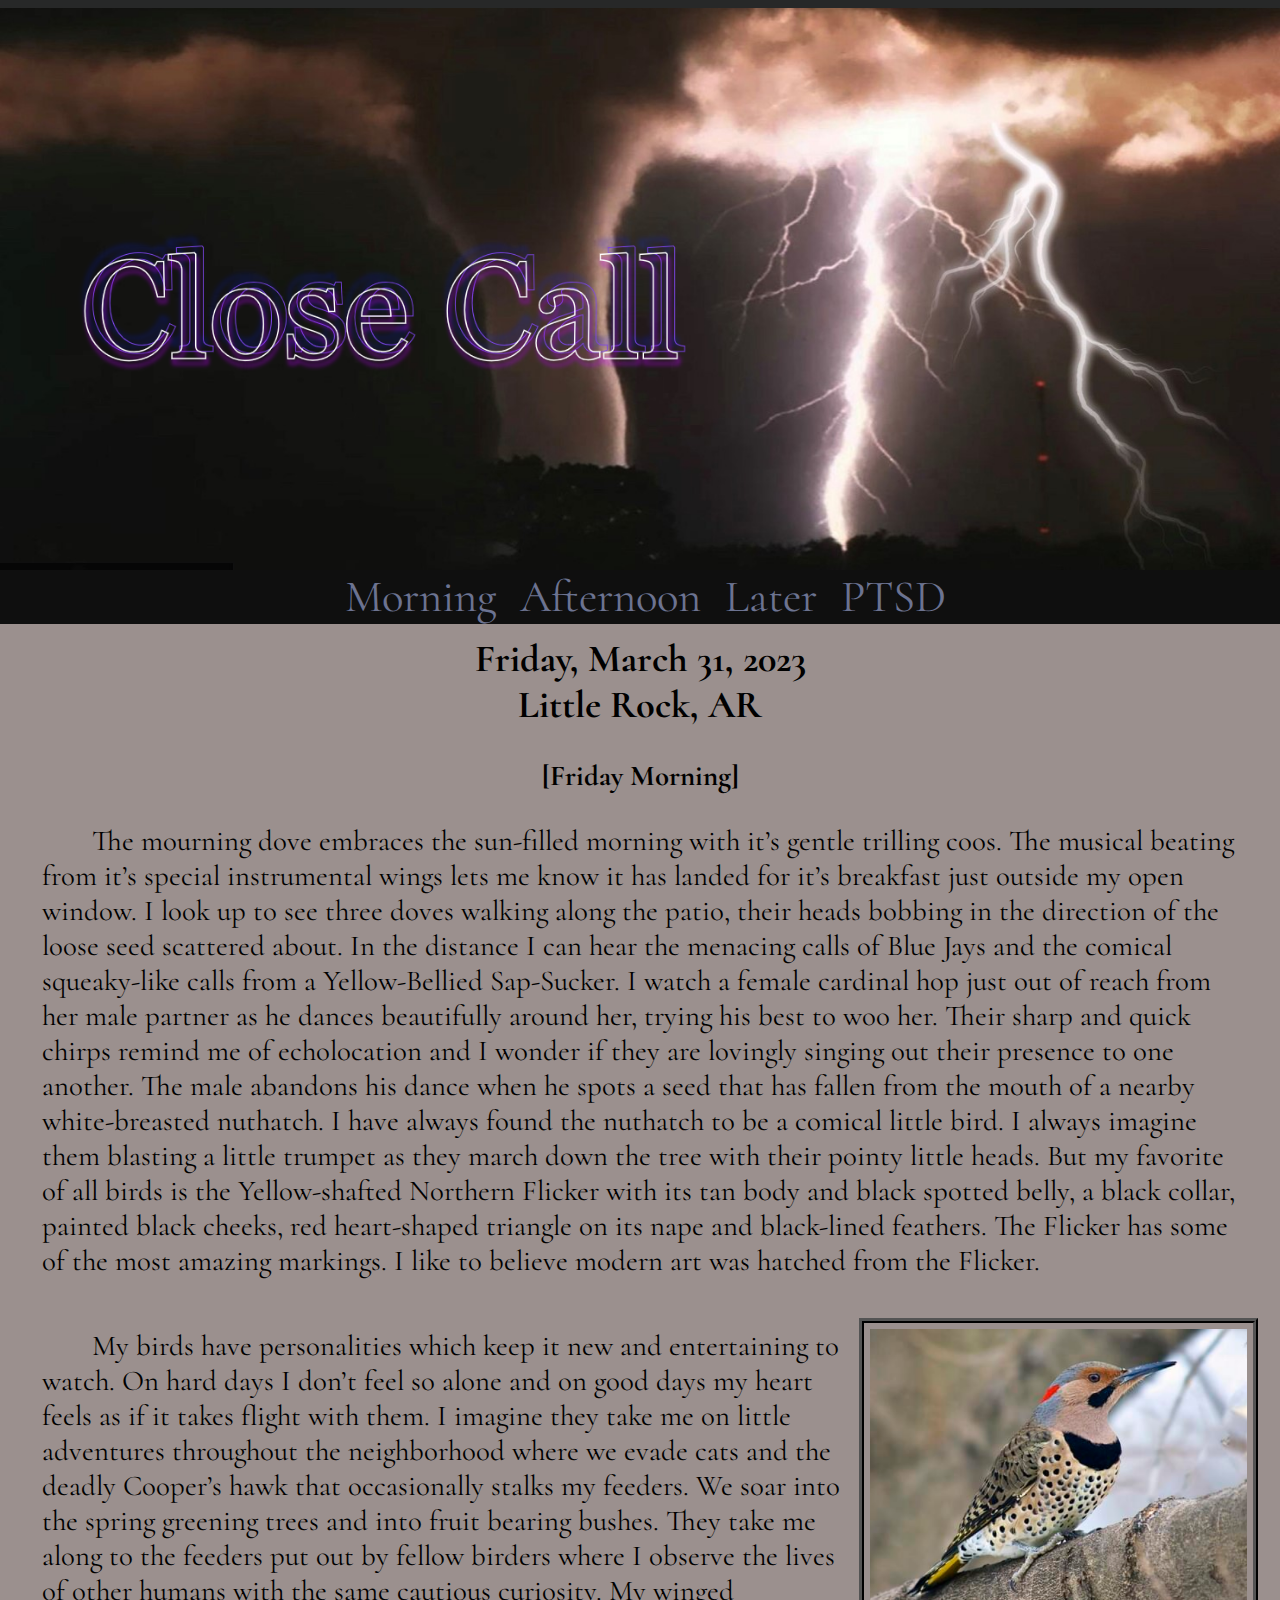
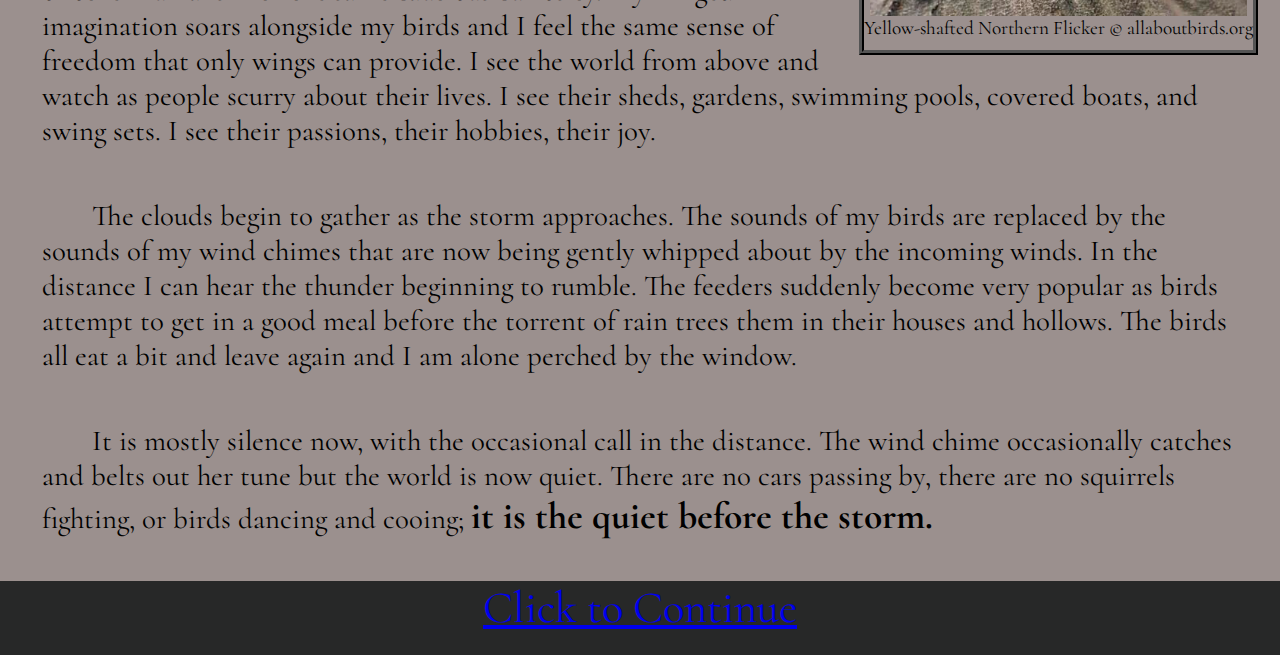
==== commit ab68a46b: "final" ====
--- a/index.html
+++ b/index.html
@@ -58,7 +58,7 @@
             <p>My birds have personalities which keep it new and entertaining to watch. On hard days I don’t feel so alone and on good days my heart feels as if it takes flight with them. I imagine they take me on little adventures throughout the neighborhood where we evade cats and the deadly Cooper’s hawk that occasionally stalks my feeders. We soar into the spring greening trees and into fruit bearing bushes. They take me along to the feeders put out by fellow birders where I observe the lives of other humans with the same cautious curiosity. My winged imagination soars alongside my birds and I feel the same sense of freedom that only wings can provide. I see the world from above and watch as people scurry about their lives. I see their sheds, gardens, swimming pools, covered boats, and swing sets. I see their passions, their hobbies, their joy.</p>
             <p>The clouds begin to gather as the storm approaches. The sounds of my birds are replaced by the sounds of my wind chimes that are now being gently whipped about by the incoming winds.  In the distance I can hear the thunder beginning to rumble. The feeders suddenly become very popular as birds attempt to get in a good meal before the torrent of rain trees them in their houses and hollows. The birds all eat a bit and leave again and I am alone perched by the window.</p>
             <div id="morning-end">
-                <p>It is mostly silence now, with the occasional call in the distance. The wind chime occasionally catches and belts out her tune but the world is now quiet. There are no cars passing by, there are no squirrels fighting, or birds dancing and cooing; <strong>it is the quiet before the storm.</strong></p>
+                <p>It is mostly silence now, with the occasional call in the distance. The wind chime occasionally catches and belts out her tune but the world is now quiet. There are no cars passing by, there are no squirrels fighting, or birds dancing and cooing; <span id="storm"><strong>it is the quiet before the storm.</strong></span></p>
             </div>
             </div>
         <div class="click">
--- a/css/style.css
+++ b/css/style.css
@@ -22,7 +22,7 @@
     
   }
   .one{
-    background-color: #c0c0c0;
+    background-color: #9b908e;
     font-size:1.2em;
     padding:12px;
   }
@@ -284,6 +284,33 @@
     margin-top: 2px;
     border: 2px dotted #c0c0c0;
   }
+  #final h2{
+    padding: 6px;
+    text-align: center;
+  }
+  #final p{
+    margin-right: 20px;
+    margin-left: 20px;
+    text-indent: 50px;
+  }
+  #foxy{
+    margin-top: 10px;
+    margin-bottom: 30px;
+  }
+  .aud{
+    text-align: center;
+    border: 3px ridge #c0c0c0;
+    background-color: white;
+  }
+  audio{
+    border: 3px ridge #c0c0c0;
+  }
+  #storm{
+    font-size: 1.3em;
+  }
+  #afternoon-ending p{
+    text-indent: 50px;
+  }
  /****************************************************************************
 ******************************MEDIA QUERIES**********************************
 ****************************************************************************/
@@ -314,12 +341,10 @@
   }
   .one p{
     padding: 20px;
-  }
-  #morning-end{
-    font-size: 1.8em;
-  }
-}
-/*********************MORNING********************/
+    font-size: 1.5em;
+  }
+}
+/*********************AFERNOON********************/
 @media screen and (min-width: 768px){
   .f335 h2{
     padding-right: 100px;
@@ -413,4 +438,27 @@
   #guilt p{
     font-size: 1.1em;
   }
-}+  #va-drinking{
+    width: 40%;
+    float: left;
+  }
+  #final h2{
+    font-size: 3em;
+  }
+  #final p{
+    font-size: 1.5em;
+  }
+  .aud{
+    float: left;
+    padding: 20px;
+    margin-left: 20px;
+    margin-right: 20px;
+  }
+  #foxy img{
+    height:1066.66px;
+    width: 800px;
+    border: 5px ridge #c0c0c0;
+    padding: 6px;
+    background: white;
+  }
+}
